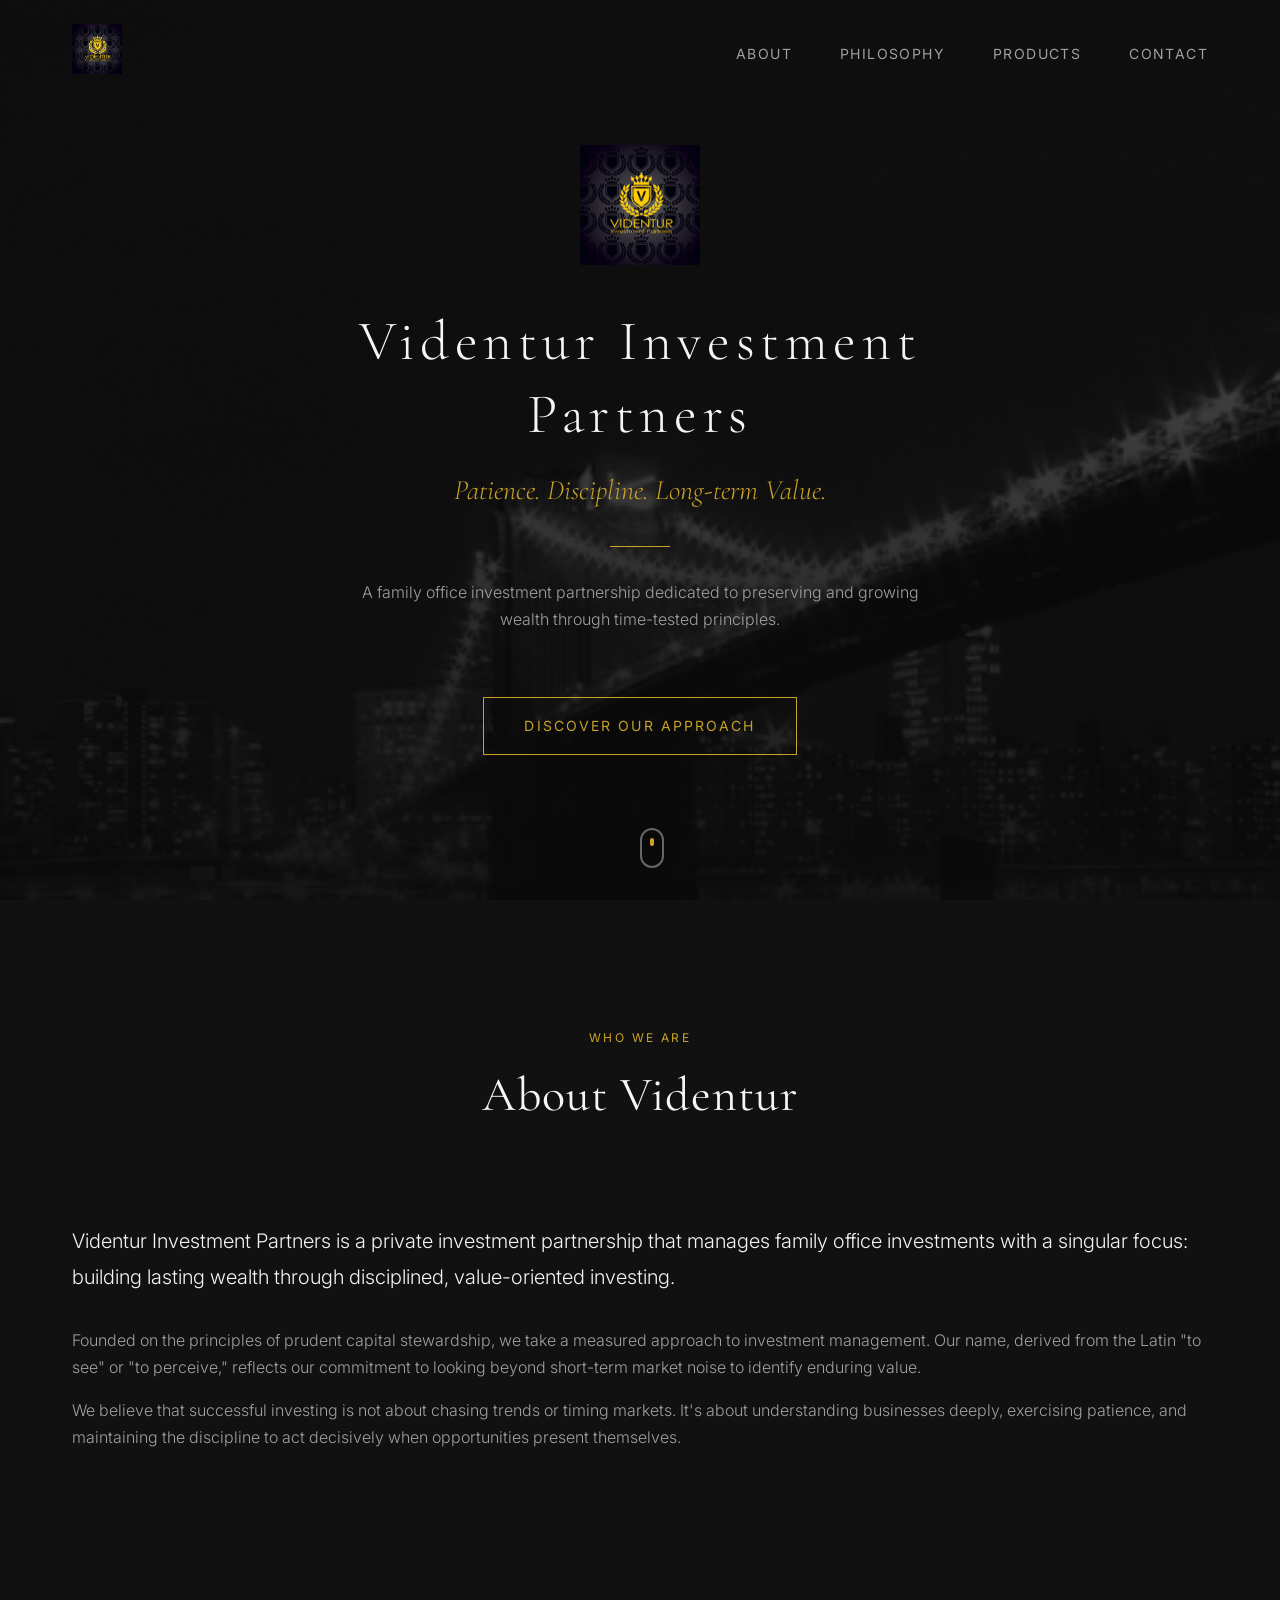
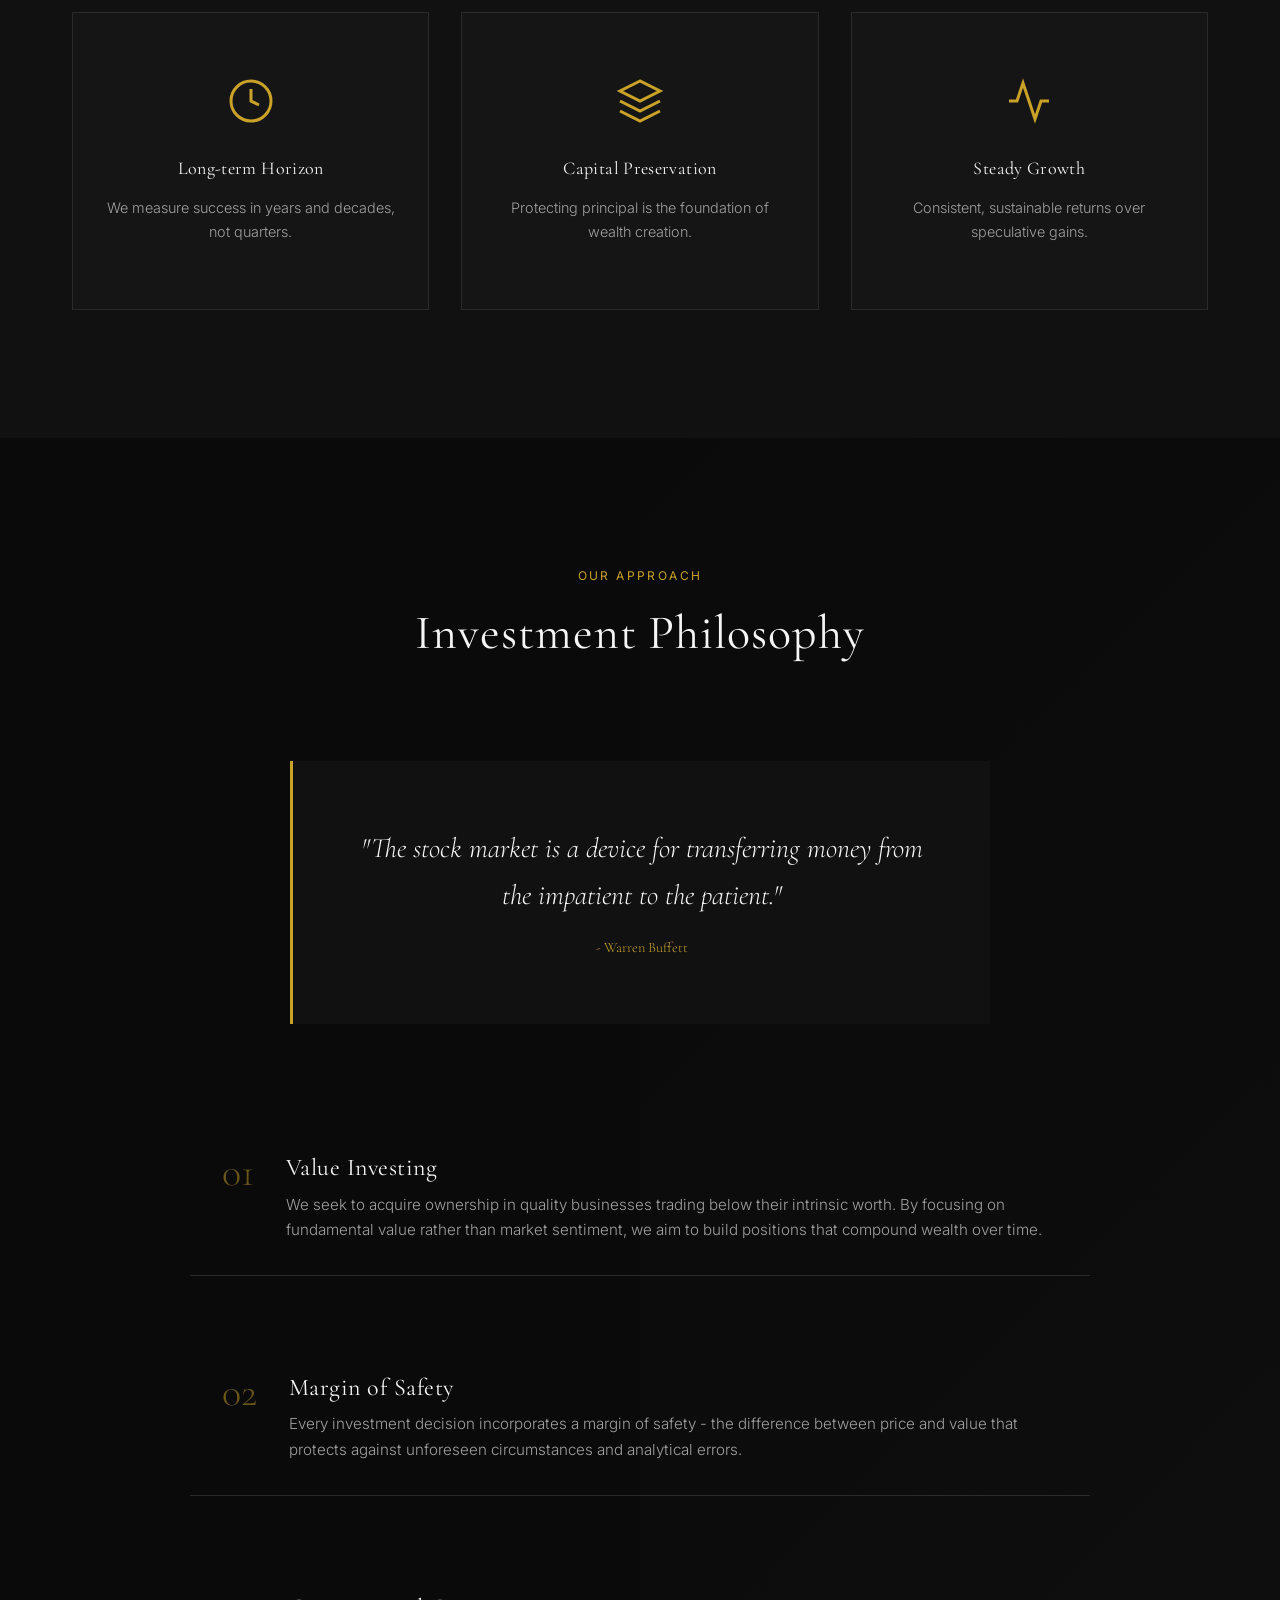
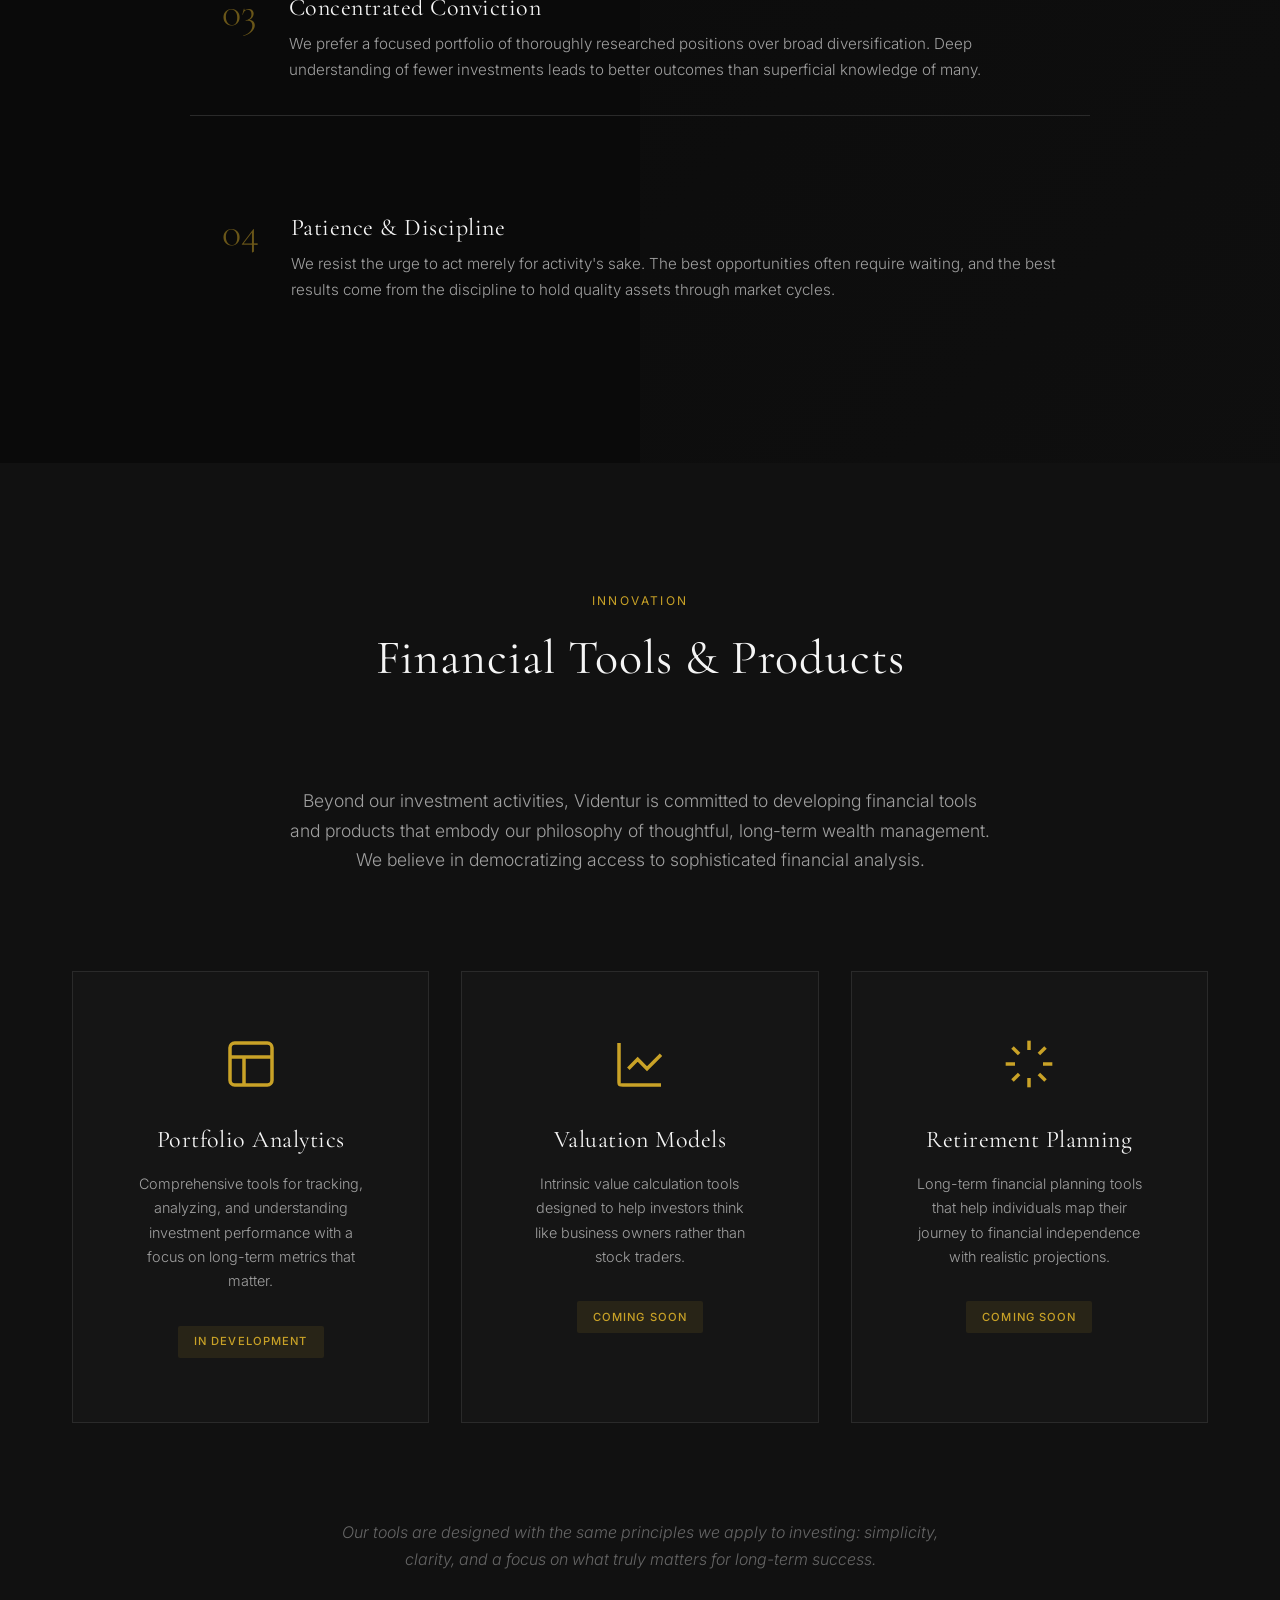
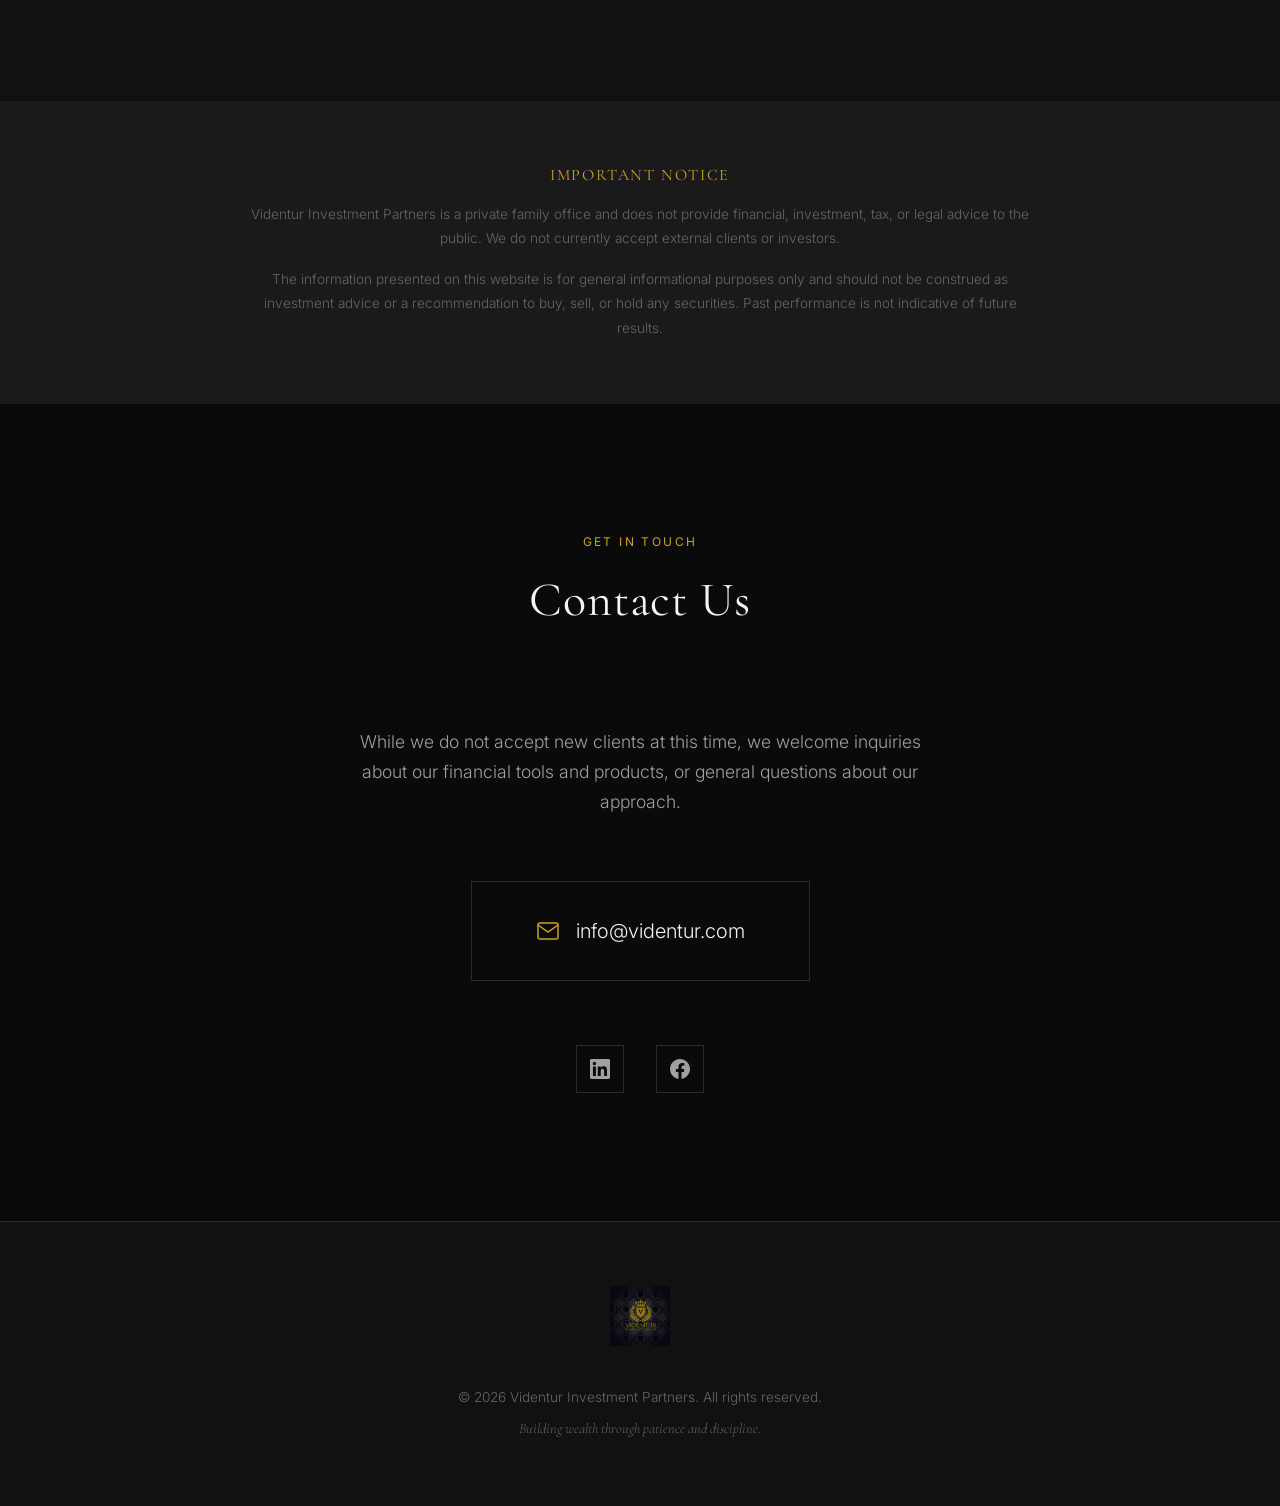
==== index.html @ d28e008f "Initial commit: Videntur Investment Partners corporate website - Single-page static website with dar" ====
<!DOCTYPE html>
<html lang="en">
<head>
    <meta charset="UTF-8">
    <meta name="viewport" content="width=device-width, initial-scale=1.0">
    <meta name="description" content="Videntur Investment Partners - A family office investment partnership focused on value investing, long-term growth, and capital appreciation.">
    <meta name="keywords" content="investment, value investing, family office, capital appreciation, long-term investing">
    <meta name="author" content="Videntur Investment Partners">

    <title>Videntur Investment Partners | Value Investing for Long-Term Growth</title>

    <!-- Favicon -->
    <link rel="icon" type="image/png" href="assets/images/logo.png">

    <!-- Google Fonts - Elegant serif and sans-serif combination -->
    <link rel="preconnect" href="https://fonts.googleapis.com">
    <link rel="preconnect" href="https://fonts.gstatic.com" crossorigin>
    <link href="https://fonts.googleapis.com/css2?family=Cormorant+Garamond:wght@300;400;500;600&family=Inter:wght@300;400;500&display=swap" rel="stylesheet">

    <!-- Styles -->
    <link rel="stylesheet" href="css/styles.css">
</head>
<body>
    <!-- Navigation -->
    <nav class="navbar" id="navbar">
        <div class="nav-container">
            <a href="#home" class="nav-logo">
                <img src="assets/images/logo.png" alt="Videntur Logo">
            </a>
            <ul class="nav-menu" id="nav-menu">
                <li><a href="#about" class="nav-link">About</a></li>
                <li><a href="#philosophy" class="nav-link">Philosophy</a></li>
                <li><a href="#products" class="nav-link">Products</a></li>
                <li><a href="#contact" class="nav-link">Contact</a></li>
            </ul>
            <button class="nav-toggle" id="nav-toggle" aria-label="Toggle navigation">
                <span></span>
                <span></span>
                <span></span>
            </button>
        </div>
    </nav>

    <!-- Hero Section -->
    <section class="hero" id="home">
        <div class="hero-overlay"></div>
        <div class="hero-content">
            <img src="assets/images/logo.png" alt="Videntur Investment Partners" class="hero-logo">
            <h1 class="hero-title">Videntur Investment Partners</h1>
            <p class="hero-tagline">Patience. Discipline. Long-term Value.</p>
            <div class="hero-divider"></div>
            <p class="hero-subtitle">A family office investment partnership dedicated to preserving and growing wealth through time-tested principles.</p>
            <a href="#about" class="hero-cta">Discover Our Approach</a>
        </div>
        <div class="scroll-indicator">
            <span></span>
        </div>
    </section>

    <!-- About Section -->
    <section class="section about" id="about">
        <div class="container">
            <div class="section-header">
                <span class="section-label">Who We Are</span>
                <h2 class="section-title">About Videntur</h2>
            </div>
            <div class="about-content">
                <div class="about-text">
                    <p class="lead">Videntur Investment Partners is a private investment partnership that manages family office investments with a singular focus: building lasting wealth through disciplined, value-oriented investing.</p>
                    <p>Founded on the principles of prudent capital stewardship, we take a measured approach to investment management. Our name, derived from the Latin "to see" or "to perceive," reflects our commitment to looking beyond short-term market noise to identify enduring value.</p>
                    <p>We believe that successful investing is not about chasing trends or timing markets. It's about understanding businesses deeply, exercising patience, and maintaining the discipline to act decisively when opportunities present themselves.</p>
                </div>
                <div class="about-values">
                    <div class="value-card">
                        <div class="value-icon">
                            <svg viewBox="0 0 24 24" fill="none" stroke="currentColor" stroke-width="1.5">
                                <circle cx="12" cy="12" r="10"/>
                                <path d="M12 6v6l4 2"/>
                            </svg>
                        </div>
                        <h3>Long-term Horizon</h3>
                        <p>We measure success in years and decades, not quarters.</p>
                    </div>
                    <div class="value-card">
                        <div class="value-icon">
                            <svg viewBox="0 0 24 24" fill="none" stroke="currentColor" stroke-width="1.5">
                                <path d="M12 2L2 7l10 5 10-5-10-5z"/>
                                <path d="M2 17l10 5 10-5"/>
                                <path d="M2 12l10 5 10-5"/>
                            </svg>
                        </div>
                        <h3>Capital Preservation</h3>
                        <p>Protecting principal is the foundation of wealth creation.</p>
                    </div>
                    <div class="value-card">
                        <div class="value-icon">
                            <svg viewBox="0 0 24 24" fill="none" stroke="currentColor" stroke-width="1.5">
                                <path d="M22 12h-4l-3 9L9 3l-3 9H2"/>
                            </svg>
                        </div>
                        <h3>Steady Growth</h3>
                        <p>Consistent, sustainable returns over speculative gains.</p>
                    </div>
                </div>
            </div>
        </div>
    </section>

    <!-- Philosophy Section -->
    <section class="section philosophy" id="philosophy">
        <div class="philosophy-bg"></div>
        <div class="container">
            <div class="section-header">
                <span class="section-label">Our Approach</span>
                <h2 class="section-title">Investment Philosophy</h2>
            </div>
            <div class="philosophy-content">
                <blockquote class="philosophy-quote">
                    "The stock market is a device for transferring money from the impatient to the patient."
                    <cite>- Warren Buffett</cite>
                </blockquote>
                <div class="philosophy-principles">
                    <div class="principle">
                        <span class="principle-number">01</span>
                        <div class="principle-content">
                            <h3>Value Investing</h3>
                            <p>We seek to acquire ownership in quality businesses trading below their intrinsic worth. By focusing on fundamental value rather than market sentiment, we aim to build positions that compound wealth over time.</p>
                        </div>
                    </div>
                    <div class="principle">
                        <span class="principle-number">02</span>
                        <div class="principle-content">
                            <h3>Margin of Safety</h3>
                            <p>Every investment decision incorporates a margin of safety - the difference between price and value that protects against unforeseen circumstances and analytical errors.</p>
                        </div>
                    </div>
                    <div class="principle">
                        <span class="principle-number">03</span>
                        <div class="principle-content">
                            <h3>Concentrated Conviction</h3>
                            <p>We prefer a focused portfolio of thoroughly researched positions over broad diversification. Deep understanding of fewer investments leads to better outcomes than superficial knowledge of many.</p>
                        </div>
                    </div>
                    <div class="principle">
                        <span class="principle-number">04</span>
                        <div class="principle-content">
                            <h3>Patience & Discipline</h3>
                            <p>We resist the urge to act merely for activity's sake. The best opportunities often require waiting, and the best results come from the discipline to hold quality assets through market cycles.</p>
                        </div>
                    </div>
                </div>
            </div>
        </div>
    </section>

    <!-- Products Section -->
    <section class="section products" id="products">
        <div class="container">
            <div class="section-header">
                <span class="section-label">Innovation</span>
                <h2 class="section-title">Financial Tools & Products</h2>
            </div>
            <div class="products-intro">
                <p>Beyond our investment activities, Videntur is committed to developing financial tools and products that embody our philosophy of thoughtful, long-term wealth management. We believe in democratizing access to sophisticated financial analysis.</p>
            </div>
            <div class="products-grid">
                <div class="product-card">
                    <div class="product-icon">
                        <svg viewBox="0 0 24 24" fill="none" stroke="currentColor" stroke-width="1.5">
                            <rect x="3" y="3" width="18" height="18" rx="2"/>
                            <path d="M3 9h18"/>
                            <path d="M9 21V9"/>
                        </svg>
                    </div>
                    <h3>Portfolio Analytics</h3>
                    <p>Comprehensive tools for tracking, analyzing, and understanding investment performance with a focus on long-term metrics that matter.</p>
                    <span class="product-status">In Development</span>
                </div>
                <div class="product-card">
                    <div class="product-icon">
                        <svg viewBox="0 0 24 24" fill="none" stroke="currentColor" stroke-width="1.5">
                            <path d="M21 21H4.6c-.6 0-.9 0-1.1-.1a1 1 0 0 1-.4-.4c-.1-.2-.1-.5-.1-1.1V3"/>
                            <path d="M7 14l4-4 4 4 6-6"/>
                        </svg>
                    </div>
                    <h3>Valuation Models</h3>
                    <p>Intrinsic value calculation tools designed to help investors think like business owners rather than stock traders.</p>
                    <span class="product-status">Coming Soon</span>
                </div>
                <div class="product-card">
                    <div class="product-icon">
                        <svg viewBox="0 0 24 24" fill="none" stroke="currentColor" stroke-width="1.5">
                            <path d="M12 2v4"/>
                            <path d="M12 18v4"/>
                            <path d="M4.93 4.93l2.83 2.83"/>
                            <path d="M16.24 16.24l2.83 2.83"/>
                            <path d="M2 12h4"/>
                            <path d="M18 12h4"/>
                            <path d="M4.93 19.07l2.83-2.83"/>
                            <path d="M16.24 7.76l2.83-2.83"/>
                        </svg>
                    </div>
                    <h3>Retirement Planning</h3>
                    <p>Long-term financial planning tools that help individuals map their journey to financial independence with realistic projections.</p>
                    <span class="product-status">Coming Soon</span>
                </div>
            </div>
            <p class="products-note">Our tools are designed with the same principles we apply to investing: simplicity, clarity, and a focus on what truly matters for long-term success.</p>
        </div>
    </section>

    <!-- Disclaimer Section -->
    <section class="section disclaimer">
        <div class="container">
            <div class="disclaimer-content">
                <h3>Important Notice</h3>
                <p>Videntur Investment Partners is a private family office and does not provide financial, investment, tax, or legal advice to the public. We do not currently accept external clients or investors.</p>
                <p>The information presented on this website is for general informational purposes only and should not be construed as investment advice or a recommendation to buy, sell, or hold any securities. Past performance is not indicative of future results.</p>
            </div>
        </div>
    </section>

    <!-- Contact Section -->
    <section class="section contact" id="contact">
        <div class="container">
            <div class="section-header">
                <span class="section-label">Get in Touch</span>
                <h2 class="section-title">Contact Us</h2>
            </div>
            <div class="contact-content">
                <p class="contact-intro">While we do not accept new clients at this time, we welcome inquiries about our financial tools and products, or general questions about our approach.</p>
                <div class="contact-info">
                    <a href="mailto:info@videntur.com" class="contact-email">
                        <svg viewBox="0 0 24 24" fill="none" stroke="currentColor" stroke-width="1.5">
                            <rect x="2" y="4" width="20" height="16" rx="2"/>
                            <path d="M22 6l-10 7L2 6"/>
                        </svg>
                        <span>info@videntur.com</span>
                    </a>
                </div>
                <div class="social-links">
                    <a href="https://www.linkedin.com/company/videntur-investment-partners/" target="_blank" rel="noopener noreferrer" class="social-link" aria-label="LinkedIn">
                        <svg viewBox="0 0 24 24" fill="currentColor">
                            <path d="M20.447 20.452h-3.554v-5.569c0-1.328-.027-3.037-1.852-3.037-1.853 0-2.136 1.445-2.136 2.939v5.667H9.351V9h3.414v1.561h.046c.477-.9 1.637-1.85 3.37-1.85 3.601 0 4.267 2.37 4.267 5.455v6.286zM5.337 7.433c-1.144 0-2.063-.926-2.063-2.065 0-1.138.92-2.063 2.063-2.063 1.14 0 2.064.925 2.064 2.063 0 1.139-.925 2.065-2.064 2.065zm1.782 13.019H3.555V9h3.564v11.452zM22.225 0H1.771C.792 0 0 .774 0 1.729v20.542C0 23.227.792 24 1.771 24h20.451C23.2 24 24 23.227 24 22.271V1.729C24 .774 23.2 0 22.222 0h.003z"/>
                        </svg>
                    </a>
                    <a href="https://www.facebook.com/VidenturInvestmentPartners" target="_blank" rel="noopener noreferrer" class="social-link" aria-label="Facebook">
                        <svg viewBox="0 0 24 24" fill="currentColor">
                            <path d="M24 12.073c0-6.627-5.373-12-12-12s-12 5.373-12 12c0 5.99 4.388 10.954 10.125 11.854v-8.385H7.078v-3.47h3.047V9.43c0-3.007 1.792-4.669 4.533-4.669 1.312 0 2.686.235 2.686.235v2.953H15.83c-1.491 0-1.956.925-1.956 1.874v2.25h3.328l-.532 3.47h-2.796v8.385C19.612 23.027 24 18.062 24 12.073z"/>
                        </svg>
                    </a>
                </div>
            </div>
        </div>
    </section>

    <!-- Footer -->
    <footer class="footer">
        <div class="container">
            <div class="footer-content">
                <div class="footer-logo">
                    <img src="assets/images/logo.png" alt="Videntur">
                </div>
                <p class="footer-text">&copy; <span id="current-year"></span> Videntur Investment Partners. All rights reserved.</p>
                <p class="footer-tagline">Building wealth through patience and discipline.</p>
            </div>
        </div>
    </footer>

    <!-- Scripts -->
    <script src="js/main.js"></script>
</body>
</html>
---- css/styles.css ----
/* =====================================================
   Videntur Investment Partners - Corporate Website
   A dark, elegant, zen-inspired design
   ===================================================== */

/* CSS Variables */
:root {
    /* Colors */
    --color-bg-primary: #0a0a0a;
    --color-bg-secondary: #111111;
    --color-bg-tertiary: #1a1a1a;
    --color-bg-card: #151515;

    --color-gold: #c9a227;
    --color-gold-light: #d4af37;
    --color-gold-dark: #a88a1f;

    --color-text-primary: #f5f5f5;
    --color-text-secondary: #a0a0a0;
    --color-text-muted: #666666;

    --color-border: #2a2a2a;
    --color-border-light: #333333;

    /* Typography */
    --font-serif: 'Cormorant Garamond', Georgia, serif;
    --font-sans: 'Inter', -apple-system, BlinkMacSystemFont, sans-serif;

    /* Spacing */
    --spacing-xs: 0.5rem;
    --spacing-sm: 1rem;
    --spacing-md: 2rem;
    --spacing-lg: 4rem;
    --spacing-xl: 6rem;
    --spacing-2xl: 8rem;

    /* Transitions */
    --transition-fast: 0.2s ease;
    --transition-medium: 0.4s ease;
    --transition-slow: 0.6s ease;

    /* Container */
    --container-max: 1200px;
    --container-padding: 2rem;
}

/* Reset & Base */
*, *::before, *::after {
    margin: 0;
    padding: 0;
    box-sizing: border-box;
}

html {
    font-size: 16px;
    scroll-behavior: smooth;
}

body {
    font-family: var(--font-sans);
    font-weight: 300;
    line-height: 1.7;
    color: var(--color-text-primary);
    background-color: var(--color-bg-primary);
    -webkit-font-smoothing: antialiased;
    -moz-osx-font-smoothing: grayscale;
}

/* Typography */
h1, h2, h3, h4, h5, h6 {
    font-family: var(--font-serif);
    font-weight: 400;
    line-height: 1.3;
    letter-spacing: 0.02em;
}

h1 { font-size: clamp(2.5rem, 5vw, 4rem); }
h2 { font-size: clamp(2rem, 4vw, 3rem); }
h3 { font-size: clamp(1.25rem, 2vw, 1.5rem); }

p {
    color: var(--color-text-secondary);
    margin-bottom: 1rem;
}

p:last-child {
    margin-bottom: 0;
}

a {
    color: var(--color-gold);
    text-decoration: none;
    transition: color var(--transition-fast);
}

a:hover {
    color: var(--color-gold-light);
}

/* Container */
.container {
    max-width: var(--container-max);
    margin: 0 auto;
    padding: 0 var(--container-padding);
}

/* =====================================================
   Navigation
   ===================================================== */
.navbar {
    position: fixed;
    top: 0;
    left: 0;
    right: 0;
    z-index: 1000;
    padding: 1.5rem 0;
    transition: all var(--transition-medium);
}

.navbar.scrolled {
    background-color: rgba(10, 10, 10, 0.95);
    backdrop-filter: blur(10px);
    padding: 1rem 0;
    border-bottom: 1px solid var(--color-border);
}

.nav-container {
    max-width: var(--container-max);
    margin: 0 auto;
    padding: 0 var(--container-padding);
    display: flex;
    justify-content: space-between;
    align-items: center;
}

.nav-logo img {
    height: 50px;
    width: auto;
    transition: opacity var(--transition-fast);
}

.nav-logo:hover img {
    opacity: 0.8;
}

.nav-menu {
    display: flex;
    list-style: none;
    gap: 3rem;
}

.nav-link {
    font-family: var(--font-sans);
    font-size: 0.875rem;
    font-weight: 400;
    letter-spacing: 0.1em;
    text-transform: uppercase;
    color: var(--color-text-secondary);
    position: relative;
    padding: 0.5rem 0;
}

.nav-link::after {
    content: '';
    position: absolute;
    bottom: 0;
    left: 0;
    width: 0;
    height: 1px;
    background-color: var(--color-gold);
    transition: width var(--transition-medium);
}

.nav-link:hover {
    color: var(--color-text-primary);
}

.nav-link:hover::after {
    width: 100%;
}

.nav-toggle {
    display: none;
    flex-direction: column;
    gap: 5px;
    background: none;
    border: none;
    cursor: pointer;
    padding: 0.5rem;
}

.nav-toggle span {
    display: block;
    width: 24px;
    height: 2px;
    background-color: var(--color-text-primary);
    transition: all var(--transition-fast);
}

/* =====================================================
   Hero Section
   ===================================================== */
.hero {
    position: relative;
    min-height: 100vh;
    display: flex;
    align-items: center;
    justify-content: center;
    background: url('../assets/images/background.jpg') center center / cover no-repeat fixed;
    overflow: hidden;
}

.hero-overlay {
    position: absolute;
    inset: 0;
    background: linear-gradient(
        to bottom,
        rgba(10, 10, 10, 0.7) 0%,
        rgba(10, 10, 10, 0.8) 50%,
        rgba(10, 10, 10, 0.95) 100%
    );
}

.hero-content {
    position: relative;
    z-index: 1;
    text-align: center;
    padding: var(--spacing-md);
    max-width: 800px;
}

.hero-logo {
    width: 120px;
    height: auto;
    margin-bottom: var(--spacing-md);
    animation: fadeInUp 1s ease 0.2s both;
}

.hero-title {
    font-size: clamp(2rem, 5vw, 3.5rem);
    font-weight: 300;
    color: var(--color-text-primary);
    margin-bottom: var(--spacing-sm);
    letter-spacing: 0.1em;
    animation: fadeInUp 1s ease 0.4s both;
}

.hero-tagline {
    font-family: var(--font-serif);
    font-size: clamp(1.25rem, 2.5vw, 1.75rem);
    font-style: italic;
    color: var(--color-gold);
    margin-bottom: var(--spacing-md);
    animation: fadeInUp 1s ease 0.6s both;
}

.hero-divider {
    width: 60px;
    height: 1px;
    background-color: var(--color-gold);
    margin: 0 auto var(--spacing-md);
    animation: fadeInUp 1s ease 0.8s both;
}

.hero-subtitle {
    font-size: 1rem;
    color: var(--color-text-secondary);
    max-width: 600px;
    margin: 0 auto var(--spacing-lg);
    animation: fadeInUp 1s ease 1s both;
}

.hero-cta {
    display: inline-block;
    font-size: 0.875rem;
    font-weight: 400;
    letter-spacing: 0.15em;
    text-transform: uppercase;
    color: var(--color-gold);
    border: 1px solid var(--color-gold);
    padding: 1rem 2.5rem;
    transition: all var(--transition-medium);
    animation: fadeInUp 1s ease 1.2s both;
}

.hero-cta:hover {
    background-color: var(--color-gold);
    color: var(--color-bg-primary);
}

.scroll-indicator {
    position: absolute;
    bottom: 2rem;
    left: 50%;
    transform: translateX(-50%);
    animation: fadeInUp 1s ease 1.5s both;
}

.scroll-indicator span {
    display: block;
    width: 24px;
    height: 40px;
    border: 2px solid var(--color-text-muted);
    border-radius: 12px;
    position: relative;
}

.scroll-indicator span::after {
    content: '';
    position: absolute;
    top: 8px;
    left: 50%;
    transform: translateX(-50%);
    width: 4px;
    height: 8px;
    background-color: var(--color-gold);
    border-radius: 2px;
    animation: scrollBounce 2s infinite;
}

/* =====================================================
   Sections
   ===================================================== */
.section {
    padding: var(--spacing-2xl) 0;
    position: relative;
}

.section-header {
    text-align: center;
    margin-bottom: var(--spacing-xl);
}

.section-label {
    display: block;
    font-size: 0.75rem;
    font-weight: 400;
    letter-spacing: 0.2em;
    text-transform: uppercase;
    color: var(--color-gold);
    margin-bottom: var(--spacing-sm);
}

.section-title {
    color: var(--color-text-primary);
}

/* =====================================================
   About Section
   ===================================================== */
.about {
    background-color: var(--color-bg-secondary);
}

.about-content {
    display: grid;
    grid-template-columns: 1fr;
    gap: var(--spacing-xl);
}

.about-text .lead {
    font-size: 1.25rem;
    color: var(--color-text-primary);
    margin-bottom: var(--spacing-md);
    line-height: 1.8;
}

.about-values {
    display: grid;
    grid-template-columns: repeat(3, 1fr);
    gap: var(--spacing-md);
    margin-top: var(--spacing-lg);
}

.value-card {
    text-align: center;
    padding: var(--spacing-lg) var(--spacing-md);
    background-color: var(--color-bg-card);
    border: 1px solid var(--color-border);
    transition: all var(--transition-medium);
}

.value-card:hover {
    border-color: var(--color-gold-dark);
    transform: translateY(-5px);
}

.value-icon {
    width: 48px;
    height: 48px;
    margin: 0 auto var(--spacing-md);
}

.value-icon svg {
    width: 100%;
    height: 100%;
    stroke: var(--color-gold);
}

.value-card h3 {
    font-size: 1.125rem;
    color: var(--color-text-primary);
    margin-bottom: var(--spacing-sm);
}

.value-card p {
    font-size: 0.9rem;
}

/* =====================================================
   Philosophy Section
   ===================================================== */
.philosophy {
    background-color: var(--color-bg-primary);
    overflow: hidden;
}

.philosophy-bg {
    position: absolute;
    top: 0;
    right: 0;
    width: 50%;
    height: 100%;
    background: linear-gradient(135deg, transparent 0%, var(--color-bg-tertiary) 100%);
    opacity: 0.3;
}

.philosophy-content {
    position: relative;
}

.philosophy-quote {
    font-family: var(--font-serif);
    font-size: clamp(1.25rem, 2.5vw, 1.75rem);
    font-style: italic;
    color: var(--color-text-primary);
    text-align: center;
    max-width: 700px;
    margin: 0 auto var(--spacing-xl);
    padding: var(--spacing-lg);
    border-left: 3px solid var(--color-gold);
    background-color: var(--color-bg-secondary);
}

.philosophy-quote cite {
    display: block;
    font-size: 0.9rem;
    font-style: normal;
    color: var(--color-gold);
    margin-top: var(--spacing-sm);
}

.philosophy-principles {
    display: grid;
    gap: var(--spacing-lg);
    max-width: 900px;
    margin: 0 auto;
}

.principle {
    display: grid;
    grid-template-columns: auto 1fr;
    gap: var(--spacing-md);
    align-items: start;
    padding: var(--spacing-md);
    border-bottom: 1px solid var(--color-border);
    transition: all var(--transition-medium);
}

.principle:hover {
    background-color: var(--color-bg-secondary);
}

.principle:last-child {
    border-bottom: none;
}

.principle-number {
    font-family: var(--font-serif);
    font-size: 2.5rem;
    font-weight: 300;
    color: var(--color-gold);
    line-height: 1;
    opacity: 0.5;
}

.principle-content h3 {
    color: var(--color-text-primary);
    margin-bottom: var(--spacing-xs);
}

.principle-content p {
    font-size: 0.95rem;
}

/* =====================================================
   Products Section
   ===================================================== */
.products {
    background-color: var(--color-bg-secondary);
}

.products-intro {
    text-align: center;
    max-width: 700px;
    margin: 0 auto var(--spacing-xl);
}

.products-intro p {
    font-size: 1.1rem;
}

.products-grid {
    display: grid;
    grid-template-columns: repeat(3, 1fr);
    gap: var(--spacing-md);
}

.product-card {
    padding: var(--spacing-lg);
    background-color: var(--color-bg-card);
    border: 1px solid var(--color-border);
    text-align: center;
    transition: all var(--transition-medium);
}

.product-card:hover {
    border-color: var(--color-gold-dark);
    transform: translateY(-5px);
}

.product-icon {
    width: 56px;
    height: 56px;
    margin: 0 auto var(--spacing-md);
}

.product-icon svg {
    width: 100%;
    height: 100%;
    stroke: var(--color-gold);
}

.product-card h3 {
    color: var(--color-text-primary);
    margin-bottom: var(--spacing-sm);
}

.product-card p {
    font-size: 0.9rem;
    margin-bottom: var(--spacing-md);
}

.product-status {
    display: inline-block;
    font-size: 0.7rem;
    font-weight: 500;
    letter-spacing: 0.1em;
    text-transform: uppercase;
    color: var(--color-gold);
    background-color: rgba(201, 162, 39, 0.1);
    padding: 0.4rem 1rem;
    border-radius: 2px;
}

.products-note {
    text-align: center;
    font-style: italic;
    color: var(--color-text-muted);
    margin-top: var(--spacing-xl);
    max-width: 600px;
    margin-left: auto;
    margin-right: auto;
}

/* =====================================================
   Disclaimer Section
   ===================================================== */
.disclaimer {
    background-color: var(--color-bg-tertiary);
    padding: var(--spacing-lg) 0;
}

.disclaimer-content {
    max-width: 800px;
    margin: 0 auto;
    text-align: center;
}

.disclaimer-content h3 {
    font-size: 1rem;
    color: var(--color-gold);
    text-transform: uppercase;
    letter-spacing: 0.1em;
    margin-bottom: var(--spacing-sm);
}

.disclaimer-content p {
    font-size: 0.85rem;
    color: var(--color-text-muted);
    line-height: 1.8;
}

/* =====================================================
   Contact Section
   ===================================================== */
.contact {
    background-color: var(--color-bg-primary);
}

.contact-content {
    text-align: center;
    max-width: 600px;
    margin: 0 auto;
}

.contact-intro {
    font-size: 1.1rem;
    margin-bottom: var(--spacing-lg);
}

.contact-info {
    margin-bottom: var(--spacing-lg);
}

.contact-email {
    display: inline-flex;
    align-items: center;
    gap: var(--spacing-sm);
    font-size: 1.25rem;
    color: var(--color-text-primary);
    padding: var(--spacing-md) var(--spacing-lg);
    border: 1px solid var(--color-border);
    transition: all var(--transition-medium);
}

.contact-email:hover {
    border-color: var(--color-gold);
    color: var(--color-gold);
}

.contact-email svg {
    width: 24px;
    height: 24px;
    stroke: var(--color-gold);
}

.social-links {
    display: flex;
    justify-content: center;
    gap: var(--spacing-md);
}

.social-link {
    display: flex;
    align-items: center;
    justify-content: center;
    width: 48px;
    height: 48px;
    border: 1px solid var(--color-border);
    color: var(--color-text-secondary);
    transition: all var(--transition-medium);
}

.social-link:hover {
    border-color: var(--color-gold);
    color: var(--color-gold);
    transform: translateY(-3px);
}

.social-link svg {
    width: 20px;
    height: 20px;
}

/* =====================================================
   Footer
   ===================================================== */
.footer {
    background-color: var(--color-bg-secondary);
    border-top: 1px solid var(--color-border);
    padding: var(--spacing-lg) 0;
}

.footer-content {
    text-align: center;
}

.footer-logo {
    margin-bottom: var(--spacing-md);
}

.footer-logo img {
    height: 60px;
    width: auto;
    opacity: 0.6;
}

.footer-text {
    font-size: 0.85rem;
    color: var(--color-text-muted);
    margin-bottom: var(--spacing-xs);
}

.footer-tagline {
    font-family: var(--font-serif);
    font-style: italic;
    font-size: 0.9rem;
    color: var(--color-text-muted);
}

/* =====================================================
   Animations
   ===================================================== */
@keyframes fadeInUp {
    from {
        opacity: 0;
        transform: translateY(30px);
    }
    to {
        opacity: 1;
        transform: translateY(0);
    }
}

@keyframes scrollBounce {
    0%, 100% {
        transform: translateX(-50%) translateY(0);
        opacity: 1;
    }
    50% {
        transform: translateX(-50%) translateY(10px);
        opacity: 0.5;
    }
}

/* Scroll animations */
.fade-in {
    opacity: 0;
    transform: translateY(30px);
    transition: all var(--transition-slow);
}

.fade-in.visible {
    opacity: 1;
    transform: translateY(0);
}

/* =====================================================
   Responsive Design
   ===================================================== */
@media (max-width: 1024px) {
    .about-values,
    .products-grid {
        grid-template-columns: repeat(2, 1fr);
    }
}

@media (max-width: 768px) {
    :root {
        --container-padding: 1.5rem;
    }

    .nav-menu {
        position: fixed;
        top: 0;
        right: -100%;
        width: 100%;
        height: 100vh;
        background-color: var(--color-bg-primary);
        flex-direction: column;
        justify-content: center;
        align-items: center;
        gap: 2rem;
        transition: right var(--transition-medium);
    }

    .nav-menu.active {
        right: 0;
    }

    .nav-link {
        font-size: 1.25rem;
    }

    .nav-toggle {
        display: flex;
        z-index: 1001;
    }

    .nav-toggle.active span:nth-child(1) {
        transform: rotate(45deg) translate(5px, 5px);
    }

    .nav-toggle.active span:nth-child(2) {
        opacity: 0;
    }

    .nav-toggle.active span:nth-child(3) {
        transform: rotate(-45deg) translate(5px, -5px);
    }

    .hero {
        background-attachment: scroll;
    }

    .hero-logo {
        width: 80px;
    }

    .about-values,
    .products-grid {
        grid-template-columns: 1fr;
    }

    .principle {
        grid-template-columns: 1fr;
        text-align: center;
    }

    .principle-number {
        font-size: 2rem;
    }

    .section {
        padding: var(--spacing-xl) 0;
    }
}

@media (max-width: 480px) {
    .hero-cta {
        display: block;
        padding: 1rem 1.5rem;
    }

    .contact-email {
        flex-direction: column;
        padding: var(--spacing-md);
    }
}

/* =====================================================
   Print Styles
   ===================================================== */
@media print {
    .navbar,
    .scroll-indicator,
    .hero-cta {
        display: none;
    }

    .hero {
        min-height: auto;
        padding: 2rem 0;
    }

    .section {
        padding: 2rem 0;
    }

    body {
        color: #000;
        background: #fff;
    }
}
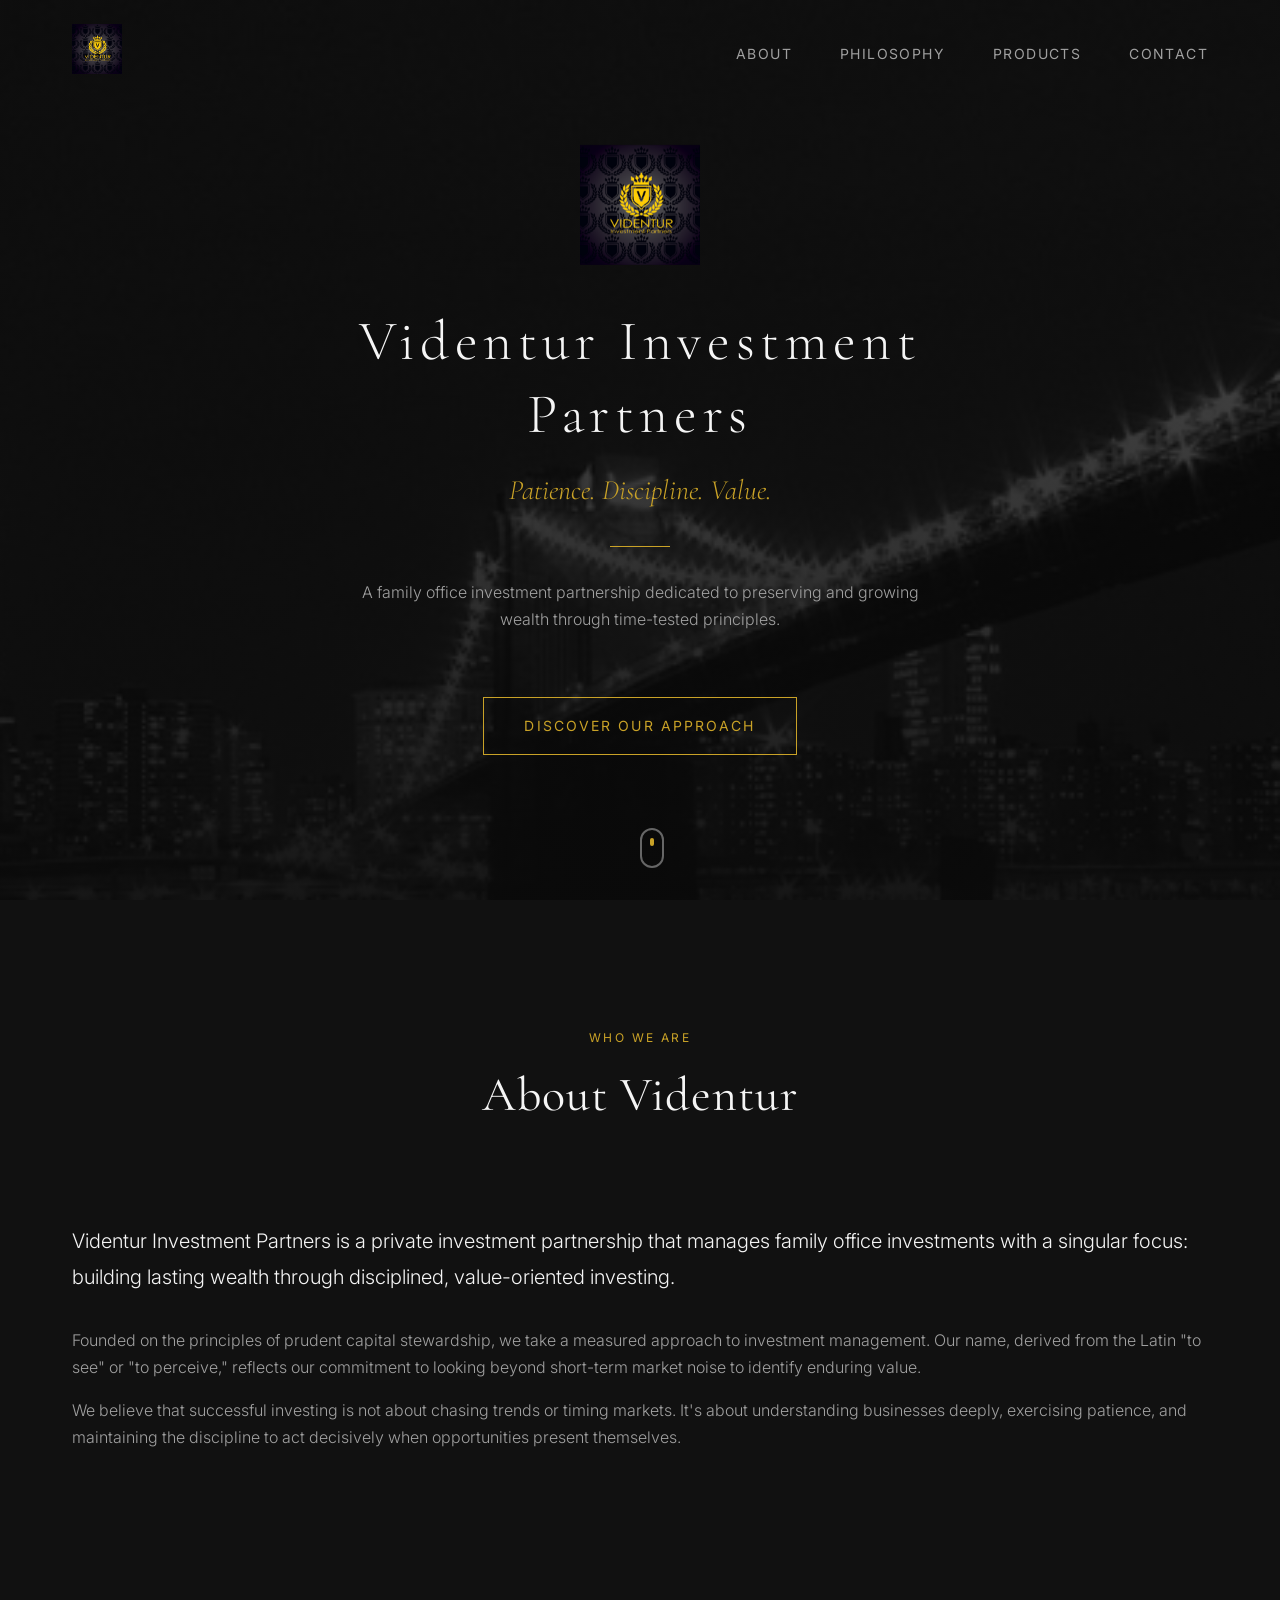
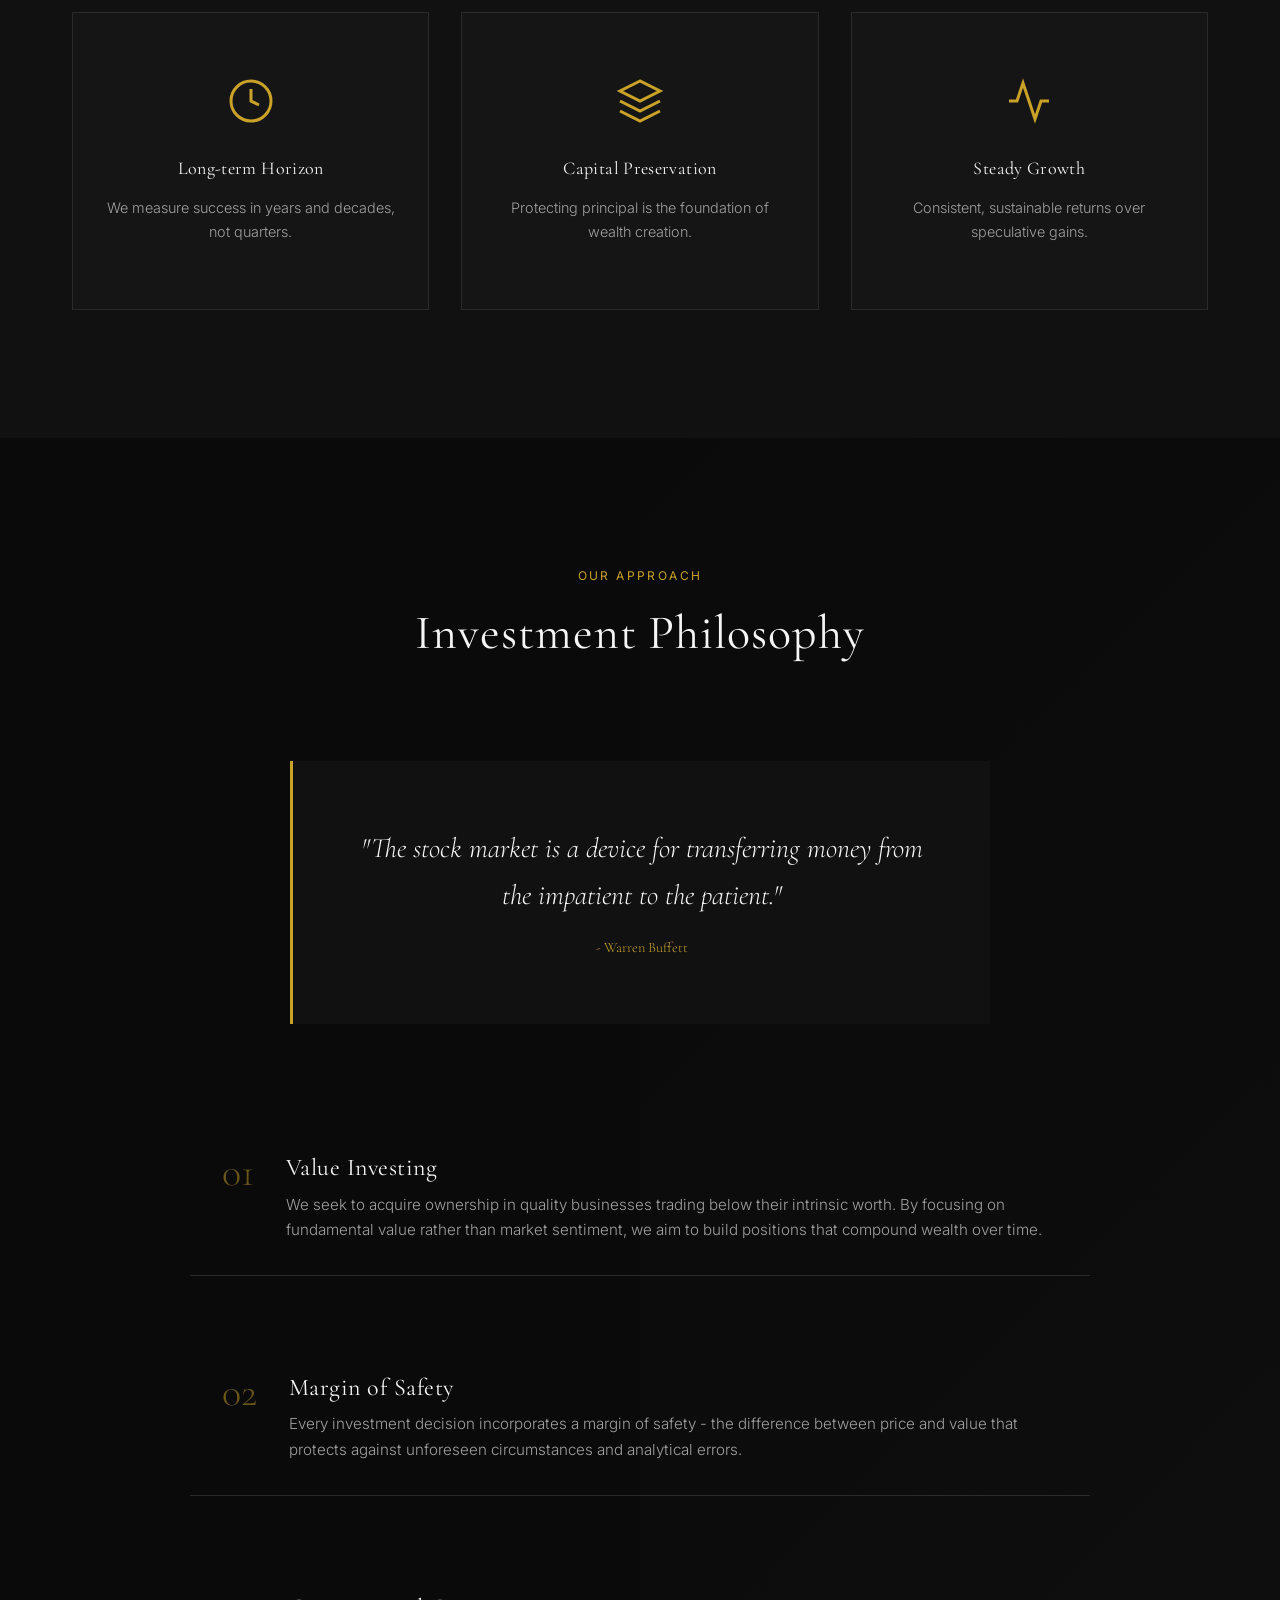
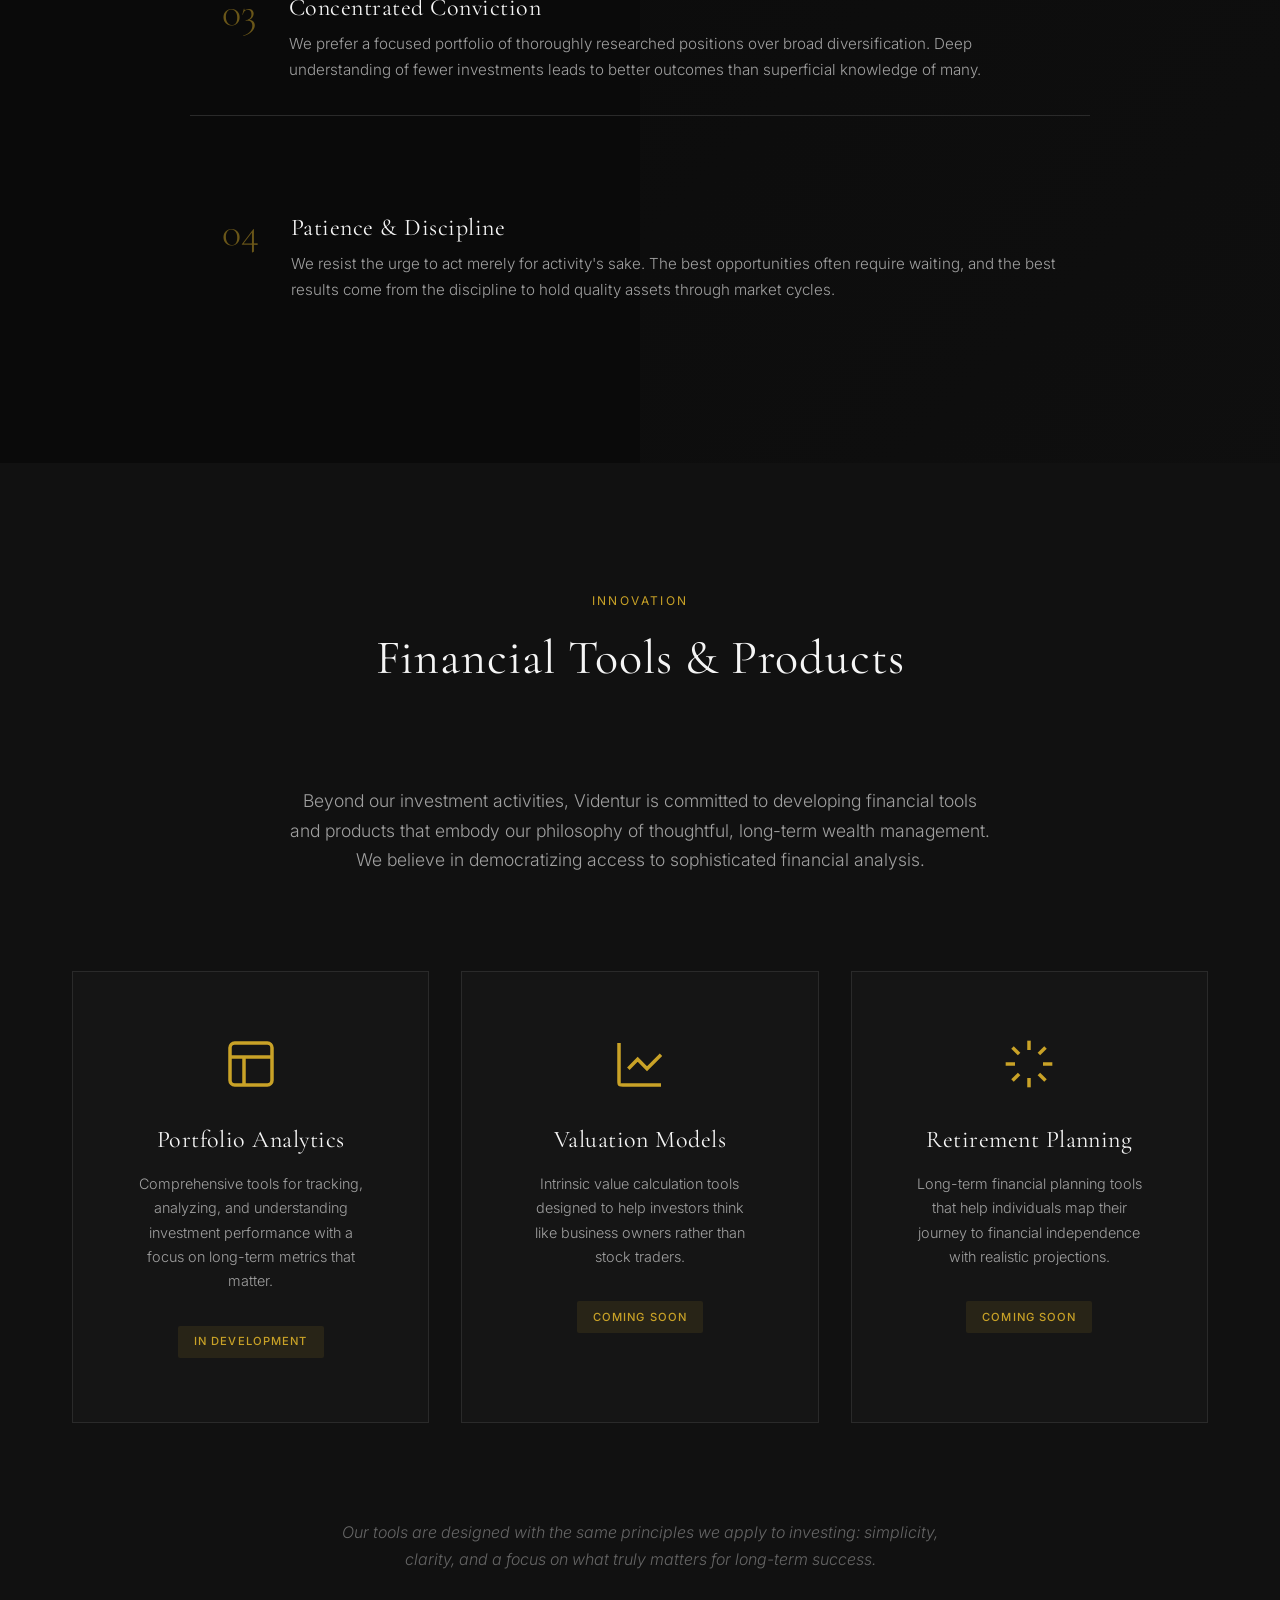
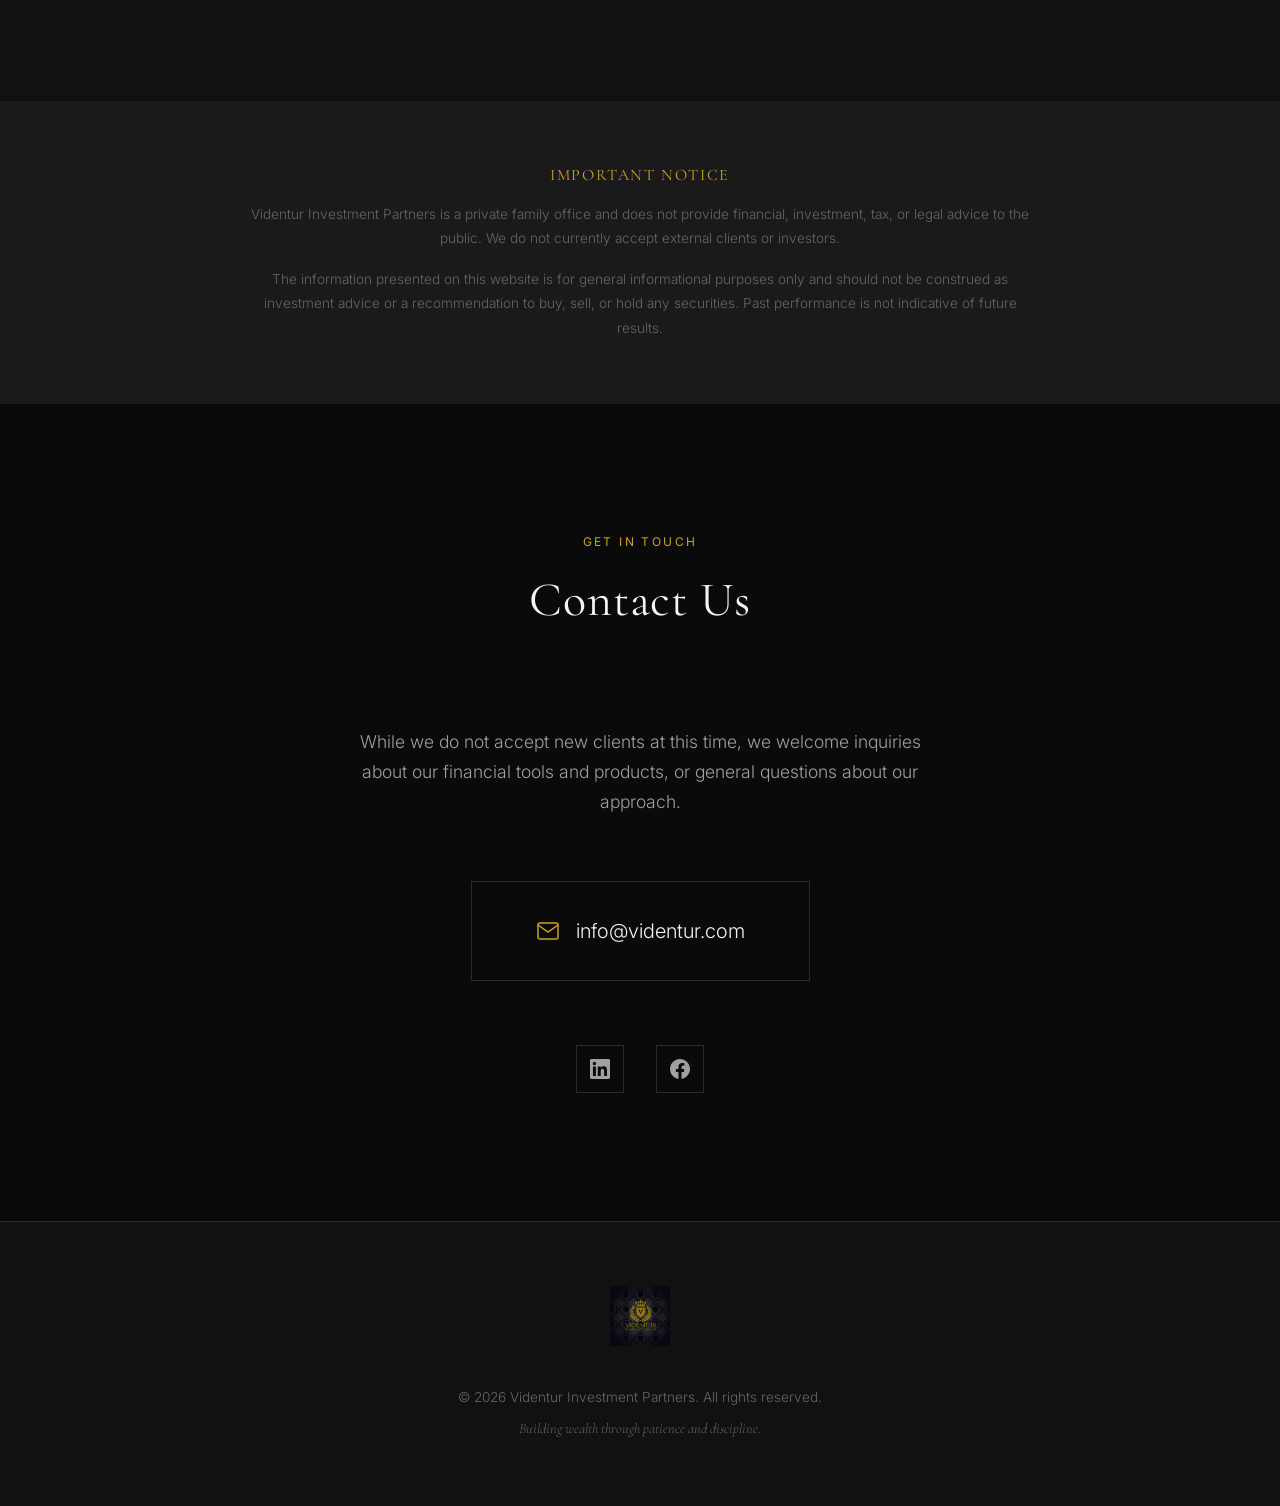
==== commit 911bb85d: "Update tagline to 'Patience. Discipline. Value.' Co-Authored-By: Claude Opus 4.5 <noreply@anthropic." ====
--- a/index.html
+++ b/index.html
@@ -47,7 +47,7 @@
         <div class="hero-content">
             <img src="assets/images/logo.png" alt="Videntur Investment Partners" class="hero-logo">
             <h1 class="hero-title">Videntur Investment Partners</h1>
-            <p class="hero-tagline">Patience. Discipline. Long-term Value.</p>
+            <p class="hero-tagline">Patience. Discipline. Value.</p>
             <div class="hero-divider"></div>
             <p class="hero-subtitle">A family office investment partnership dedicated to preserving and growing wealth through time-tested principles.</p>
             <a href="#about" class="hero-cta">Discover Our Approach</a>
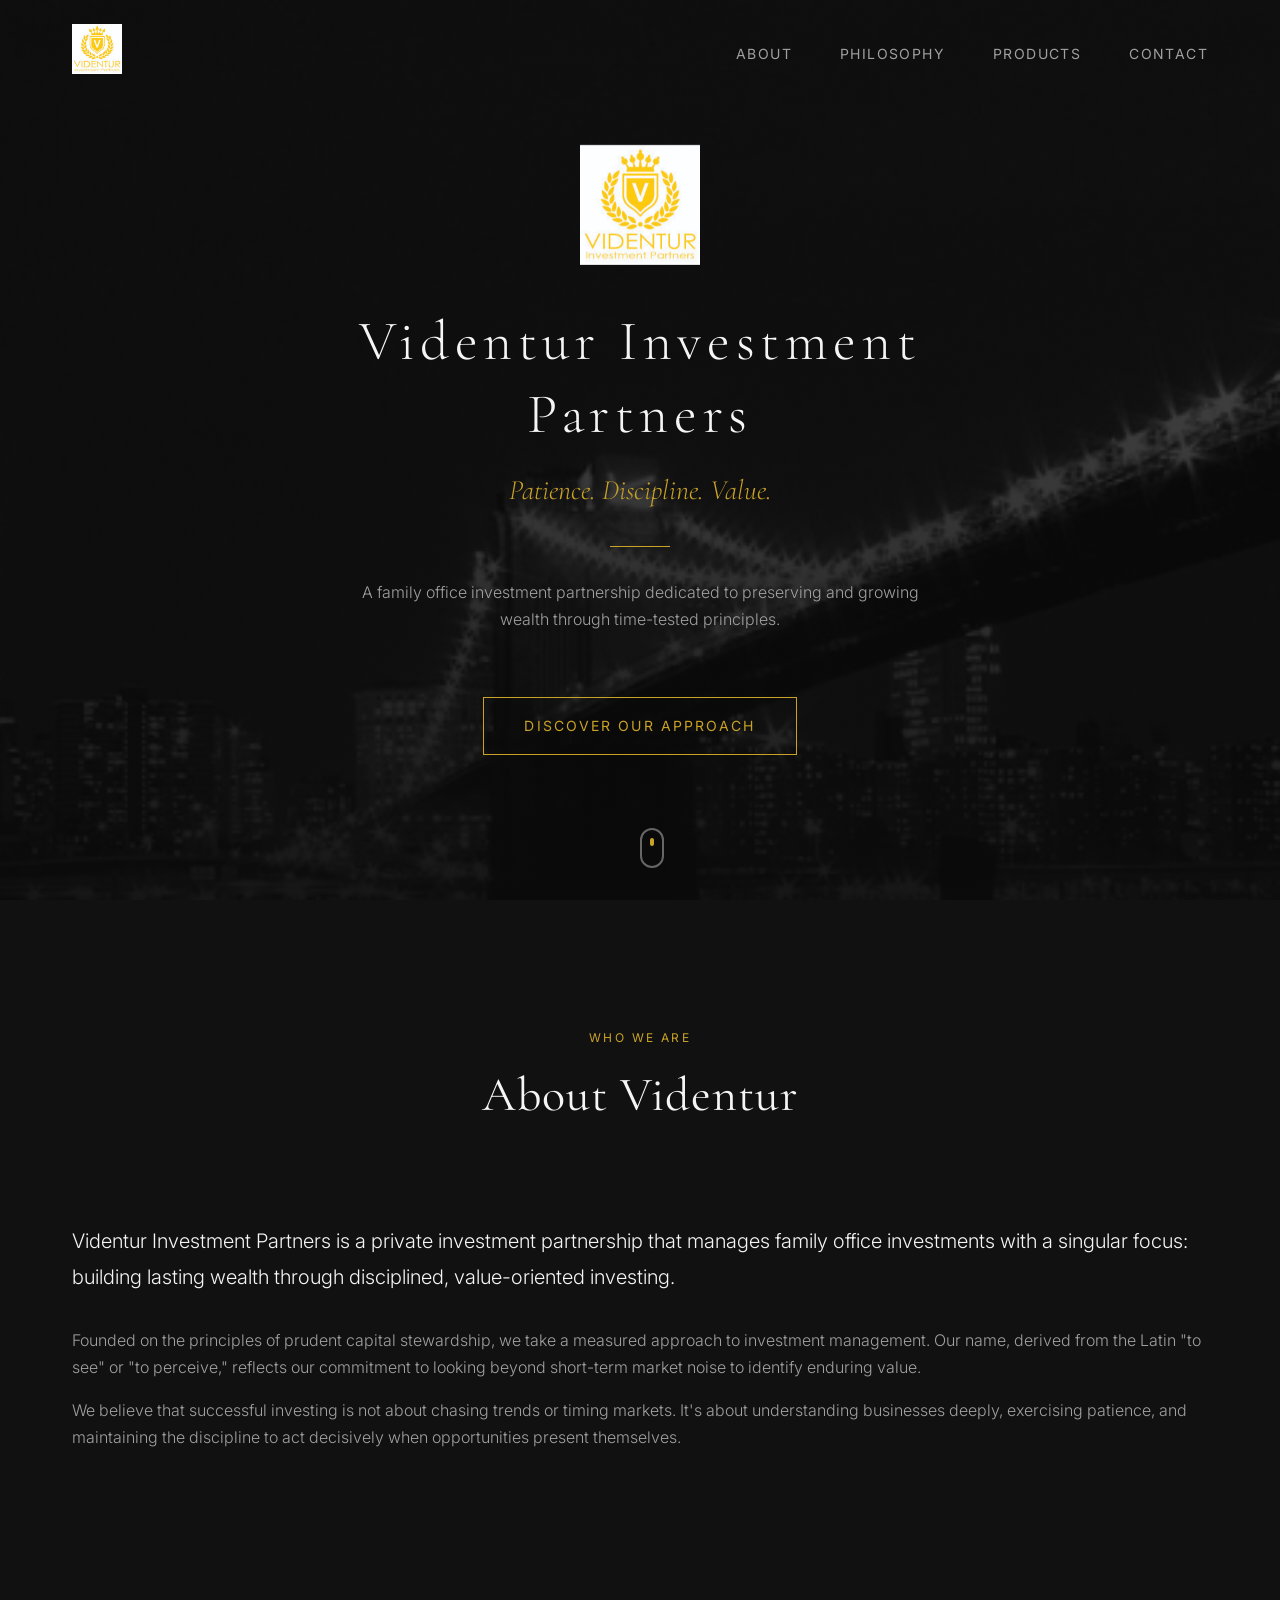
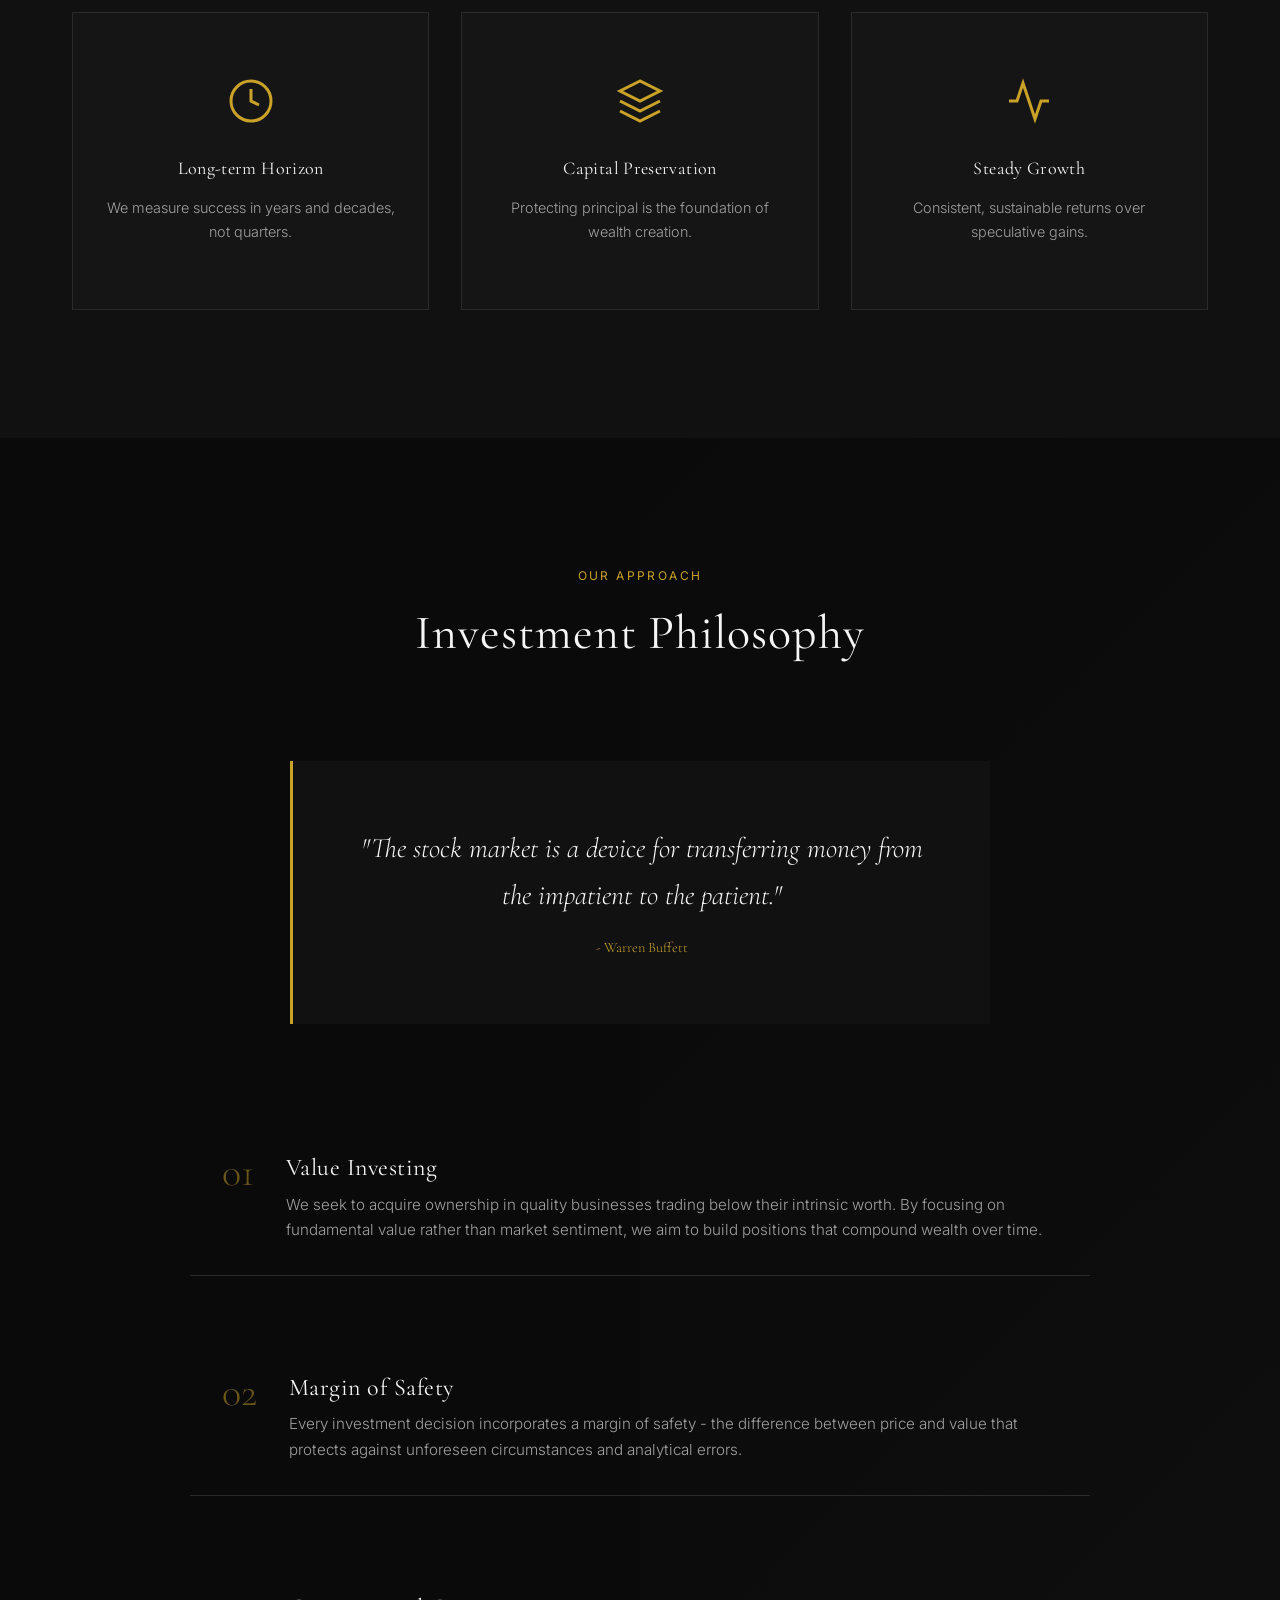
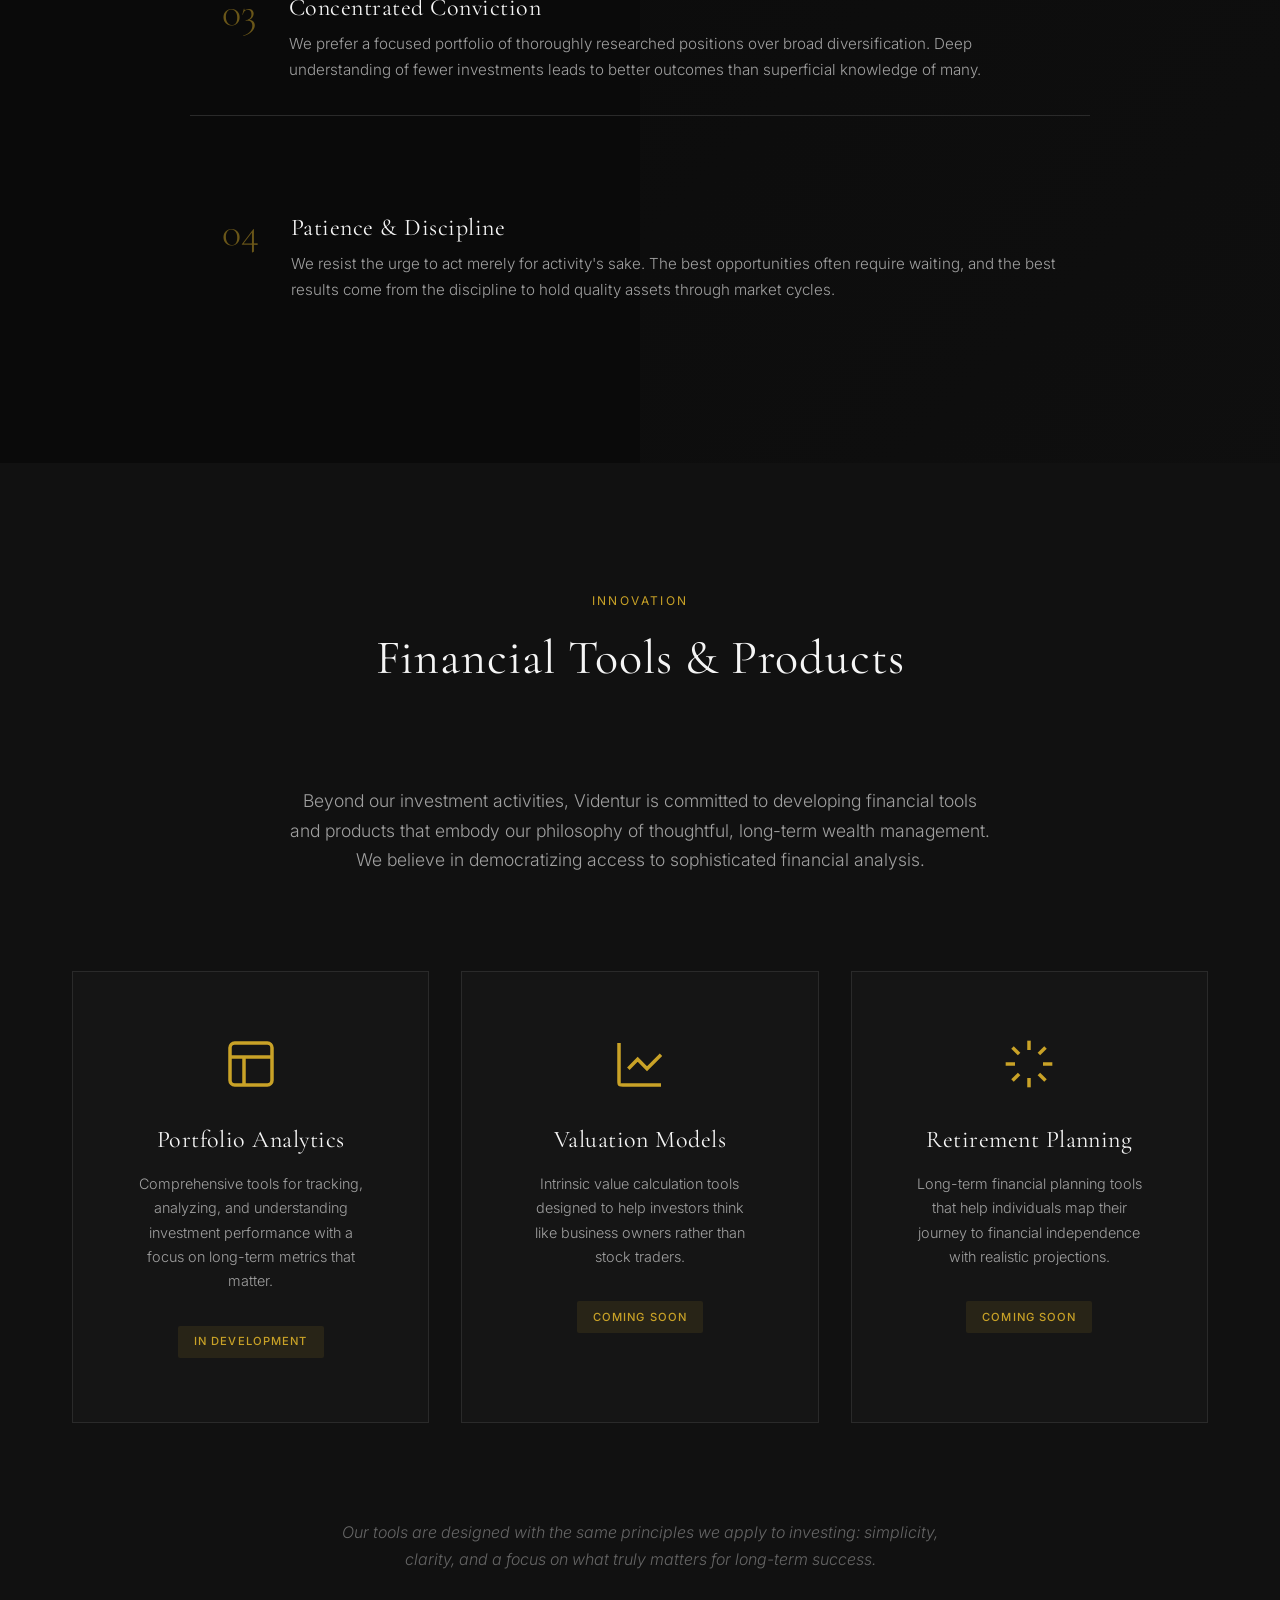
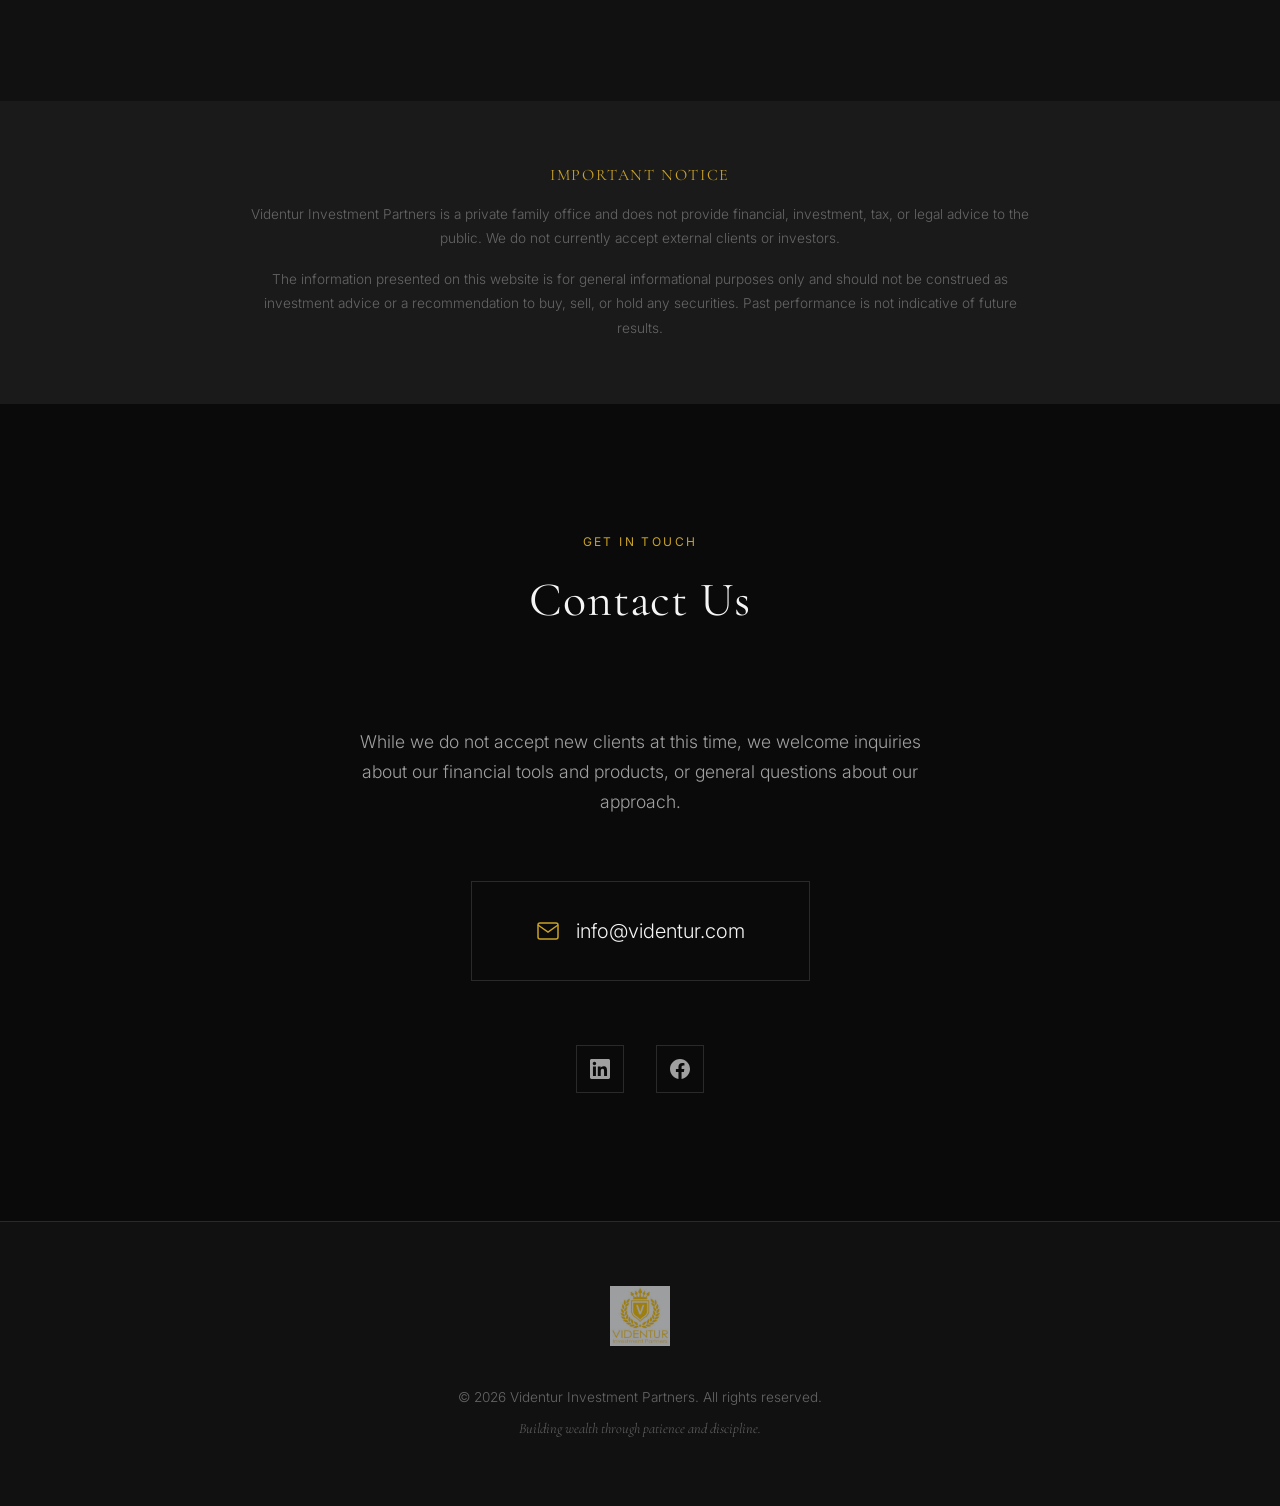
==== commit fd61f944: "Replace logo with light background version Co-Authored-By: Claude Opus 4.5 <noreply@anthropic.com>" ====
--- a/index.html
+++ b/index.html
@@ -10,7 +10,7 @@
     <title>Videntur Investment Partners | Value Investing for Long-Term Growth</title>
 
     <!-- Favicon -->
-    <link rel="icon" type="image/png" href="assets/images/logo.png">
+    <link rel="icon" type="image/png" href="assets/images/logo.jpg">
 
     <!-- Google Fonts - Elegant serif and sans-serif combination -->
     <link rel="preconnect" href="https://fonts.googleapis.com">
@@ -25,7 +25,7 @@
     <nav class="navbar" id="navbar">
         <div class="nav-container">
             <a href="#home" class="nav-logo">
-                <img src="assets/images/logo.png" alt="Videntur Logo">
+                <img src="assets/images/logo.jpg" alt="Videntur Logo">
             </a>
             <ul class="nav-menu" id="nav-menu">
                 <li><a href="#about" class="nav-link">About</a></li>
@@ -45,7 +45,7 @@
     <section class="hero" id="home">
         <div class="hero-overlay"></div>
         <div class="hero-content">
-            <img src="assets/images/logo.png" alt="Videntur Investment Partners" class="hero-logo">
+            <img src="assets/images/logo.jpg" alt="Videntur Investment Partners" class="hero-logo">
             <h1 class="hero-title">Videntur Investment Partners</h1>
             <p class="hero-tagline">Patience. Discipline. Value.</p>
             <div class="hero-divider"></div>
@@ -259,7 +259,7 @@
         <div class="container">
             <div class="footer-content">
                 <div class="footer-logo">
-                    <img src="assets/images/logo.png" alt="Videntur">
+                    <img src="assets/images/logo.jpg" alt="Videntur">
                 </div>
                 <p class="footer-text">&copy; <span id="current-year"></span> Videntur Investment Partners. All rights reserved.</p>
                 <p class="footer-tagline">Building wealth through patience and discipline.</p>
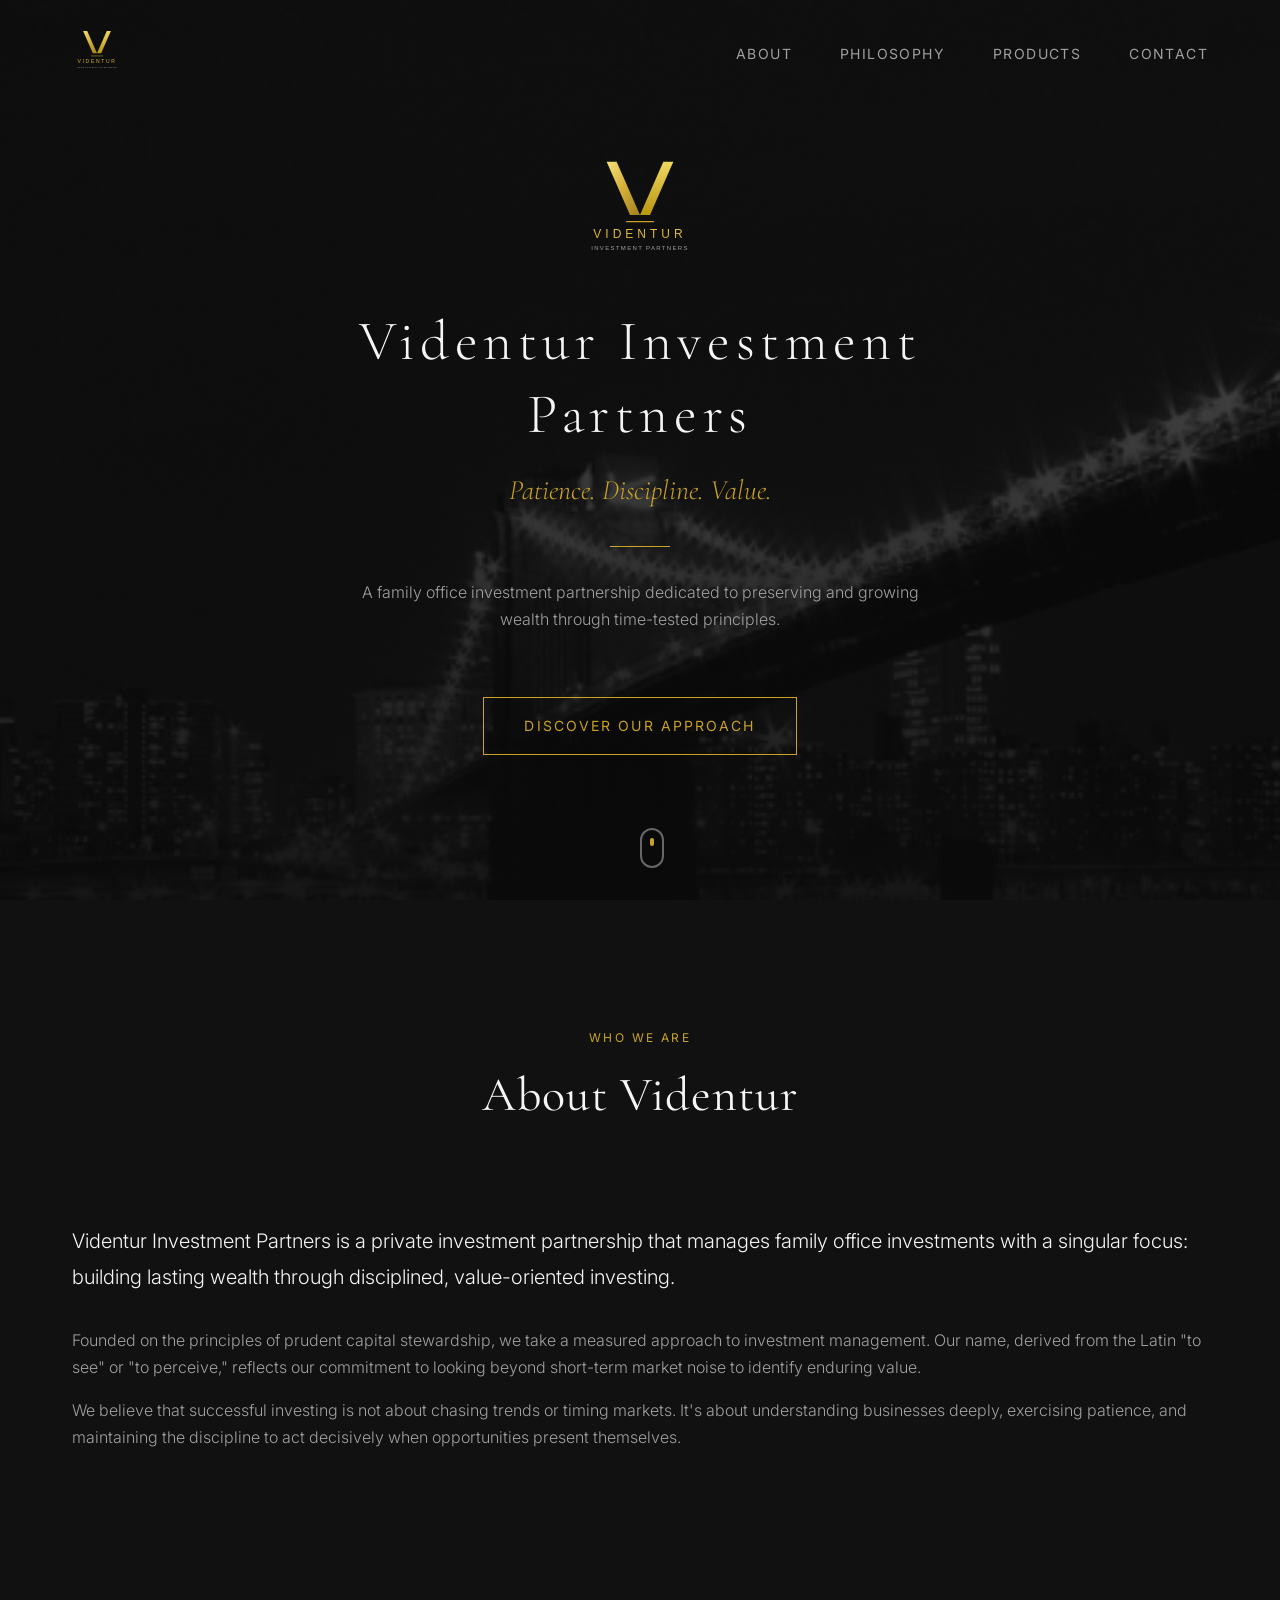
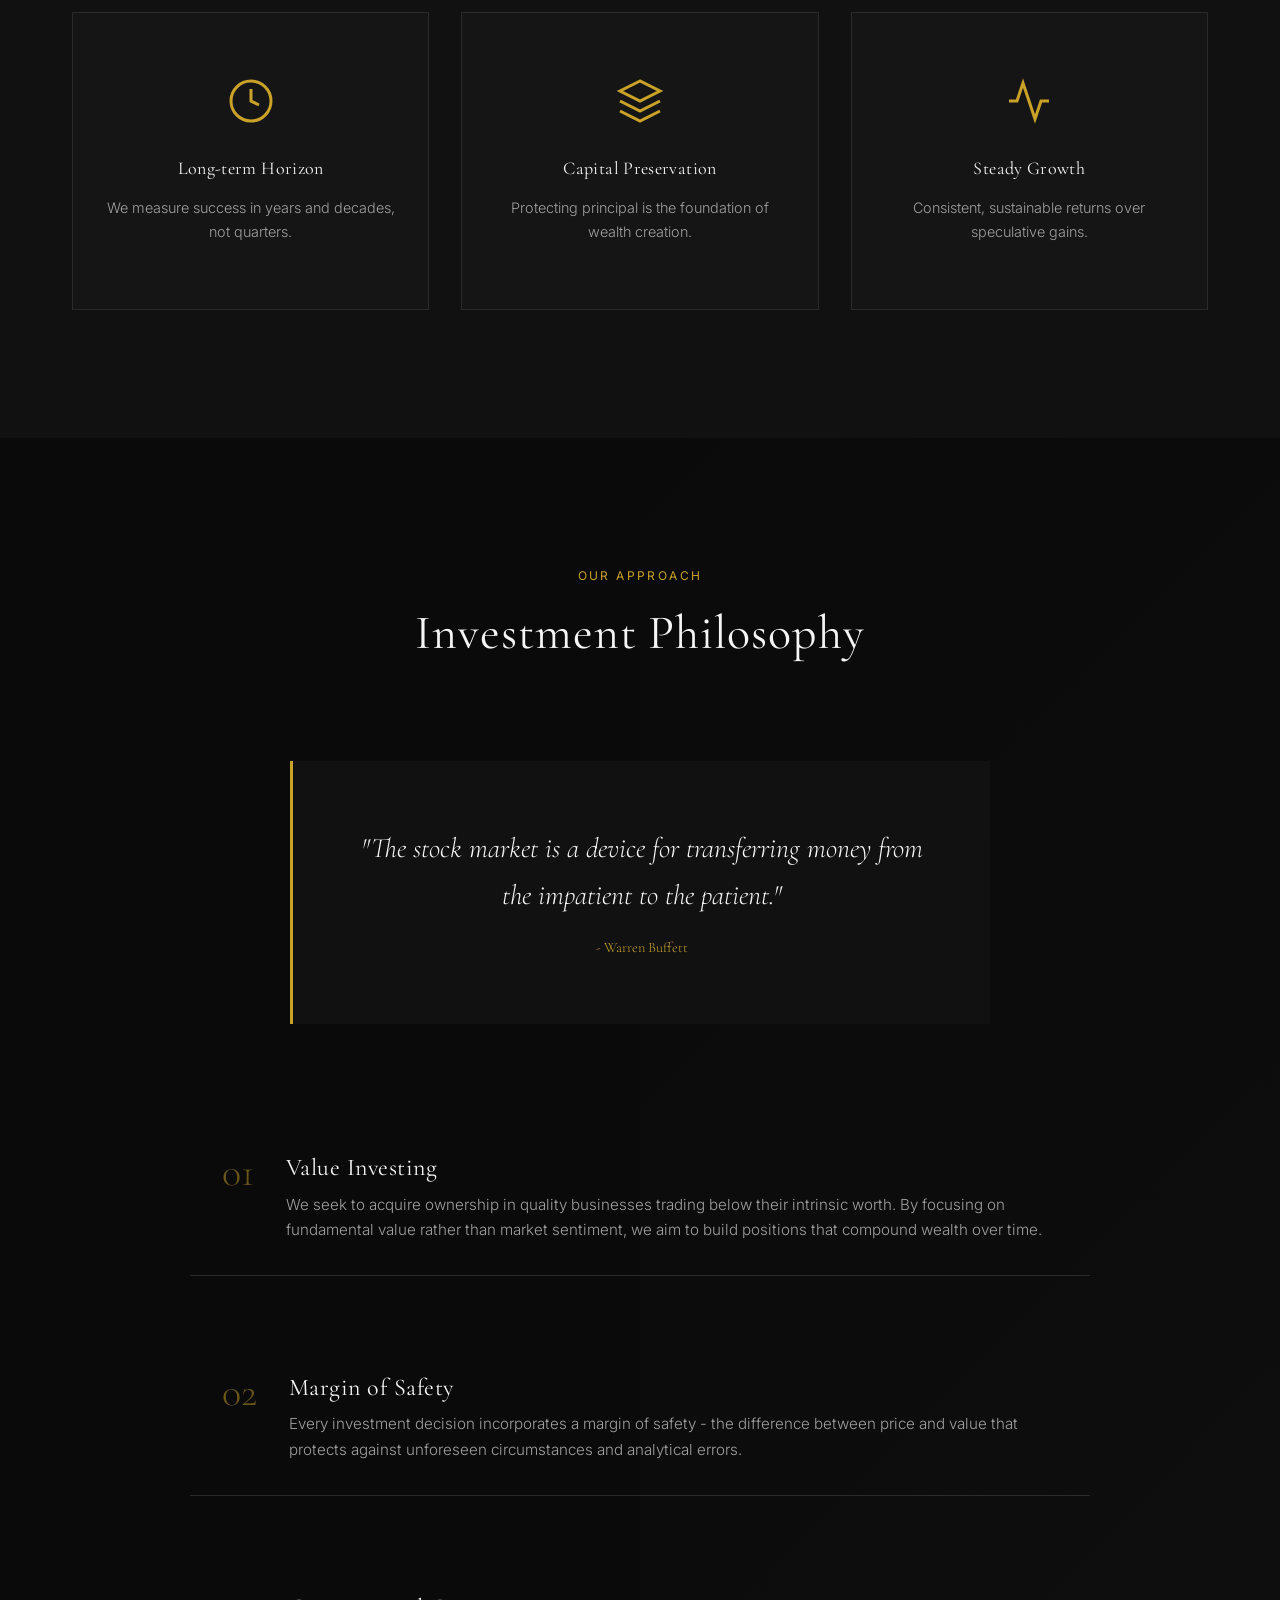
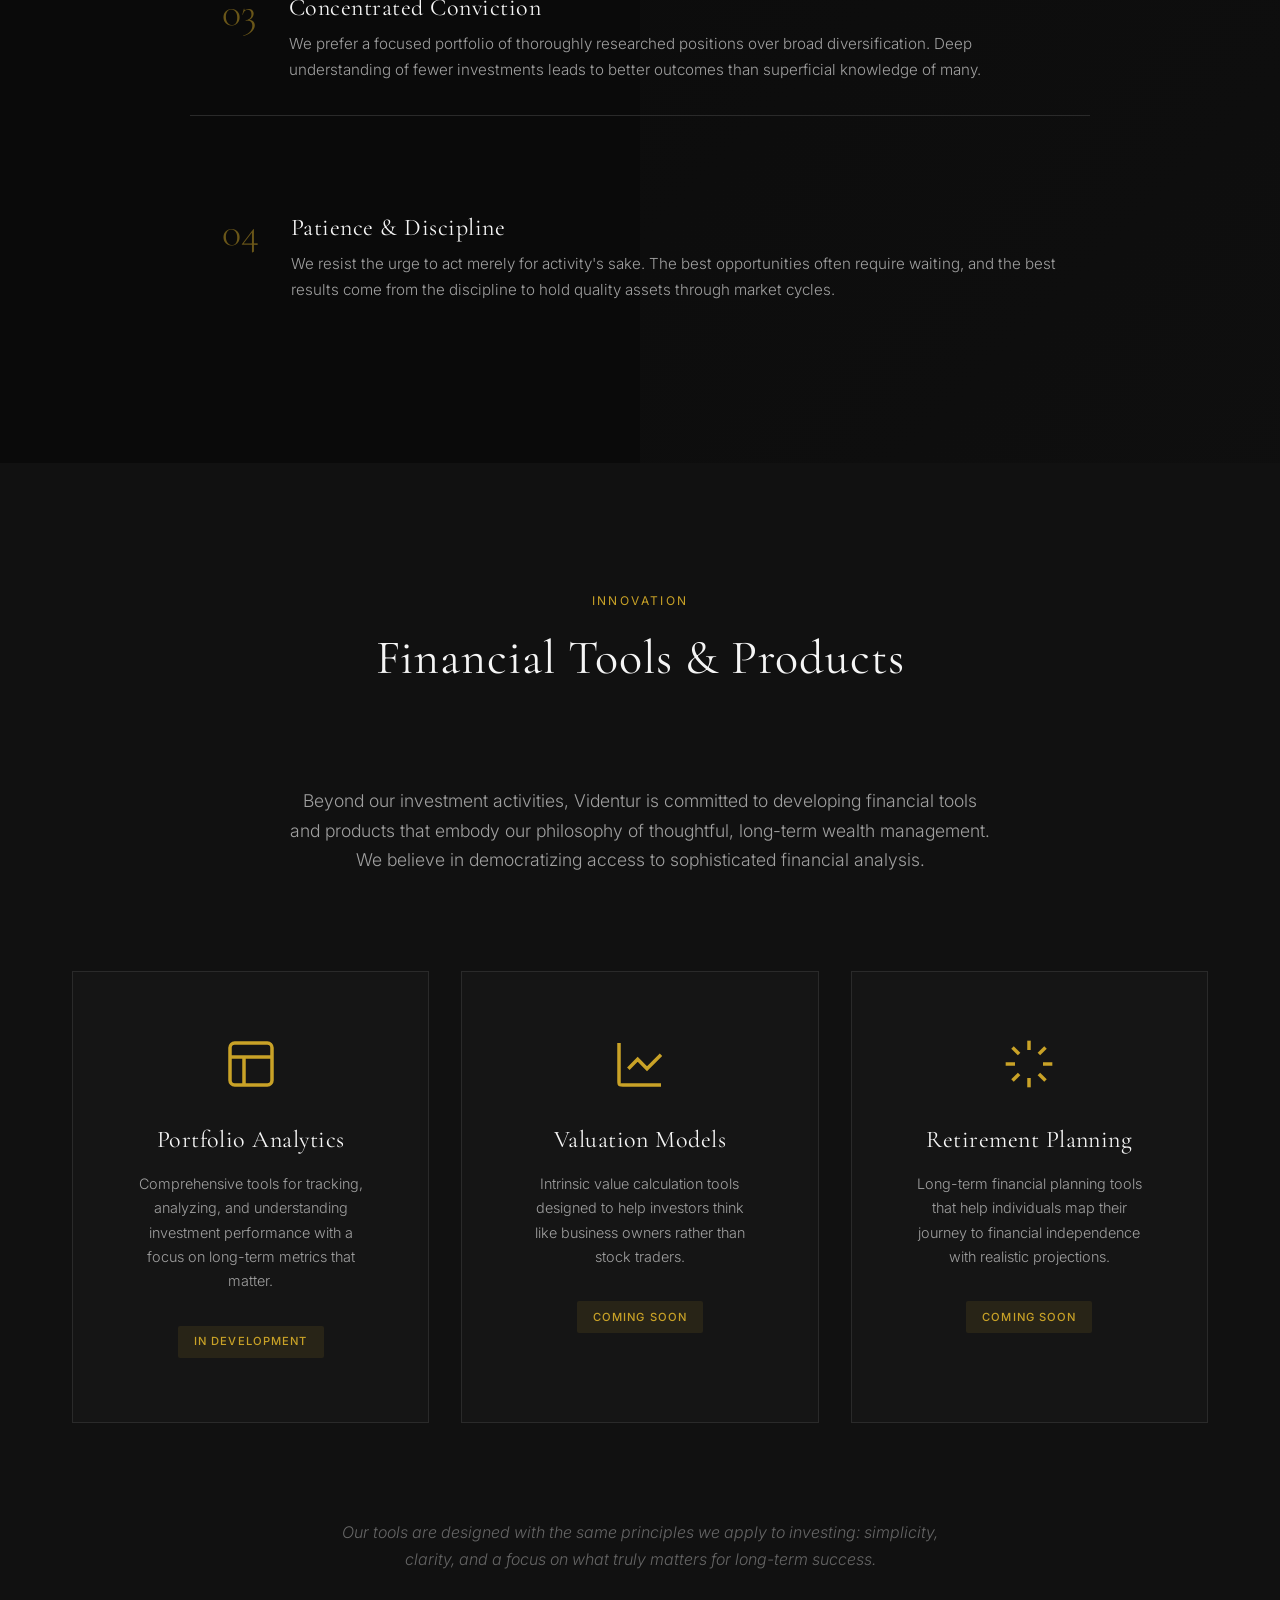
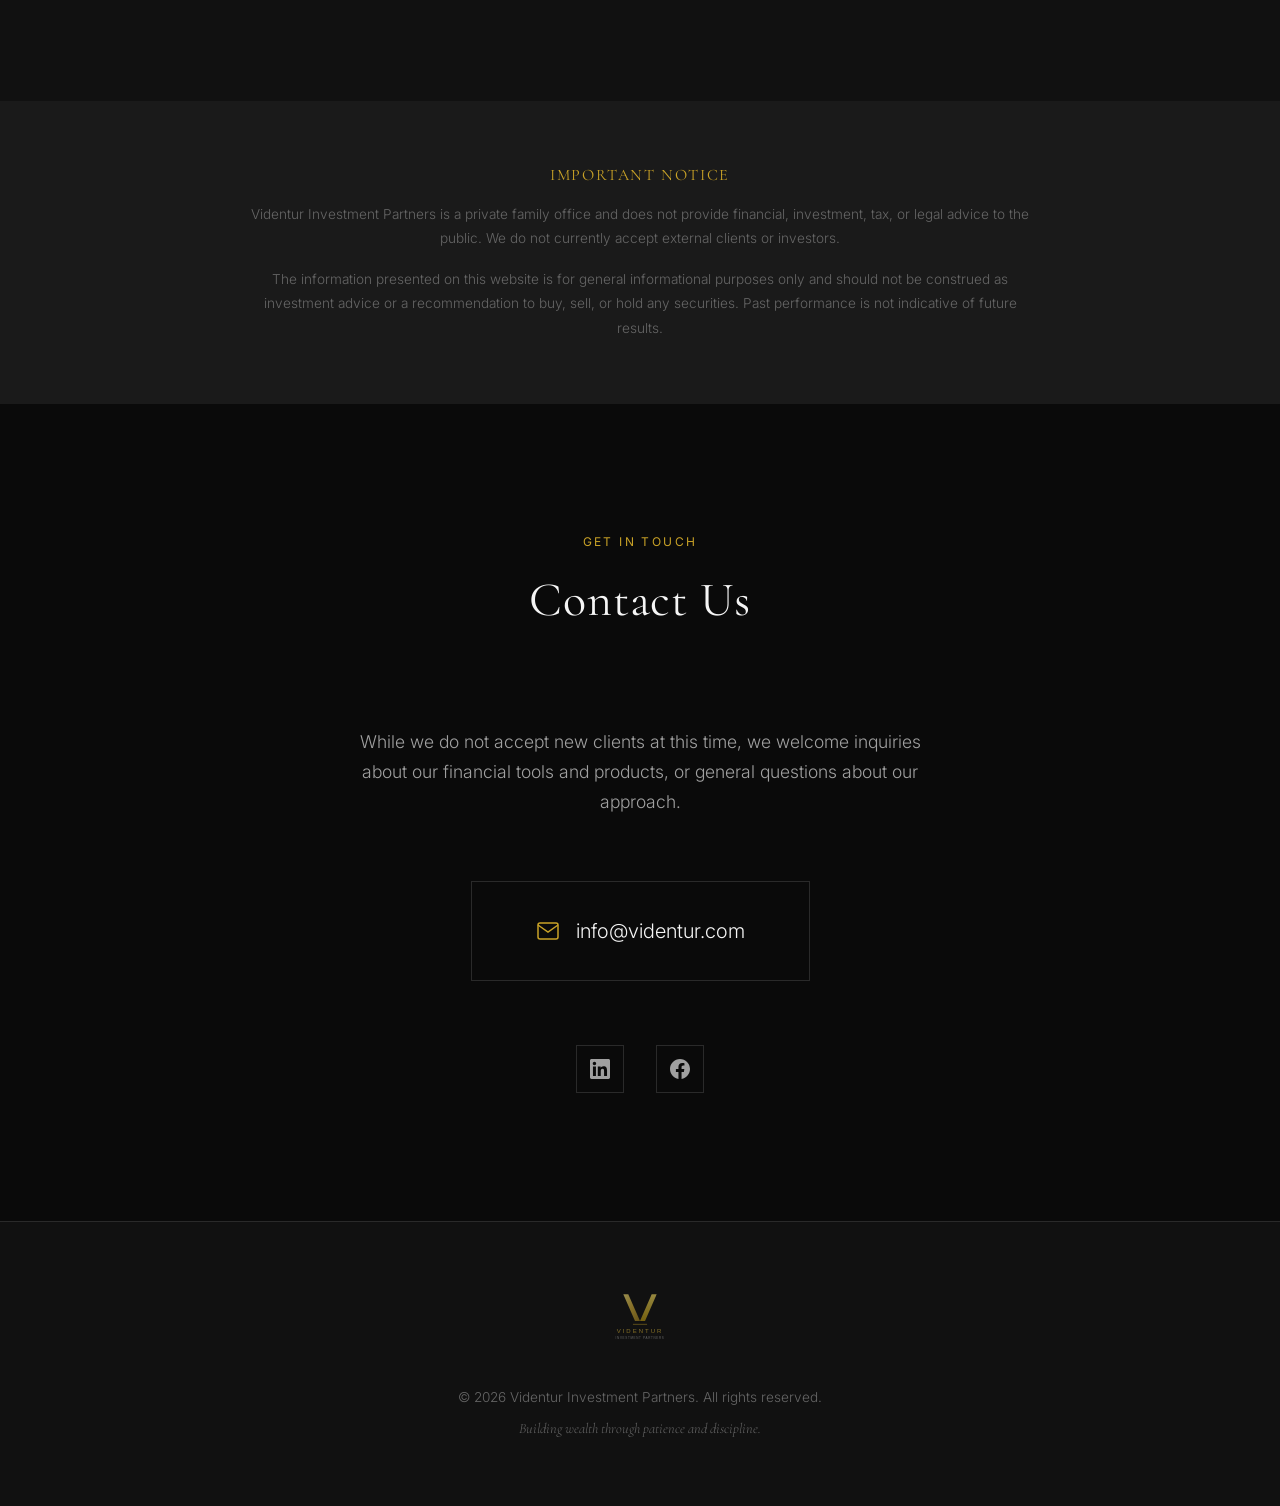
==== commit 1b500008: "Add new V-centered logo design - Clean geometric V as main element with gold gradients - Modern sans" ====
--- a/index.html
+++ b/index.html
@@ -10,7 +10,7 @@
     <title>Videntur Investment Partners | Value Investing for Long-Term Growth</title>
 
     <!-- Favicon -->
-    <link rel="icon" type="image/png" href="assets/images/logo.jpg">
+    <link rel="icon" type="image/svg+xml" href="assets/images/logo.svg">
 
     <!-- Google Fonts - Elegant serif and sans-serif combination -->
     <link rel="preconnect" href="https://fonts.googleapis.com">
@@ -25,7 +25,7 @@
     <nav class="navbar" id="navbar">
         <div class="nav-container">
             <a href="#home" class="nav-logo">
-                <img src="assets/images/logo.jpg" alt="Videntur Logo">
+                <img src="assets/images/logo.svg" alt="Videntur Logo">
             </a>
             <ul class="nav-menu" id="nav-menu">
                 <li><a href="#about" class="nav-link">About</a></li>
@@ -45,7 +45,7 @@
     <section class="hero" id="home">
         <div class="hero-overlay"></div>
         <div class="hero-content">
-            <img src="assets/images/logo.jpg" alt="Videntur Investment Partners" class="hero-logo">
+            <img src="assets/images/logo.svg" alt="Videntur Investment Partners" class="hero-logo">
             <h1 class="hero-title">Videntur Investment Partners</h1>
             <p class="hero-tagline">Patience. Discipline. Value.</p>
             <div class="hero-divider"></div>
@@ -259,7 +259,7 @@
         <div class="container">
             <div class="footer-content">
                 <div class="footer-logo">
-                    <img src="assets/images/logo.jpg" alt="Videntur">
+                    <img src="assets/images/logo.svg" alt="Videntur">
                 </div>
                 <p class="footer-text">&copy; <span id="current-year"></span> Videntur Investment Partners. All rights reserved.</p>
                 <p class="footer-tagline">Building wealth through patience and discipline.</p>
